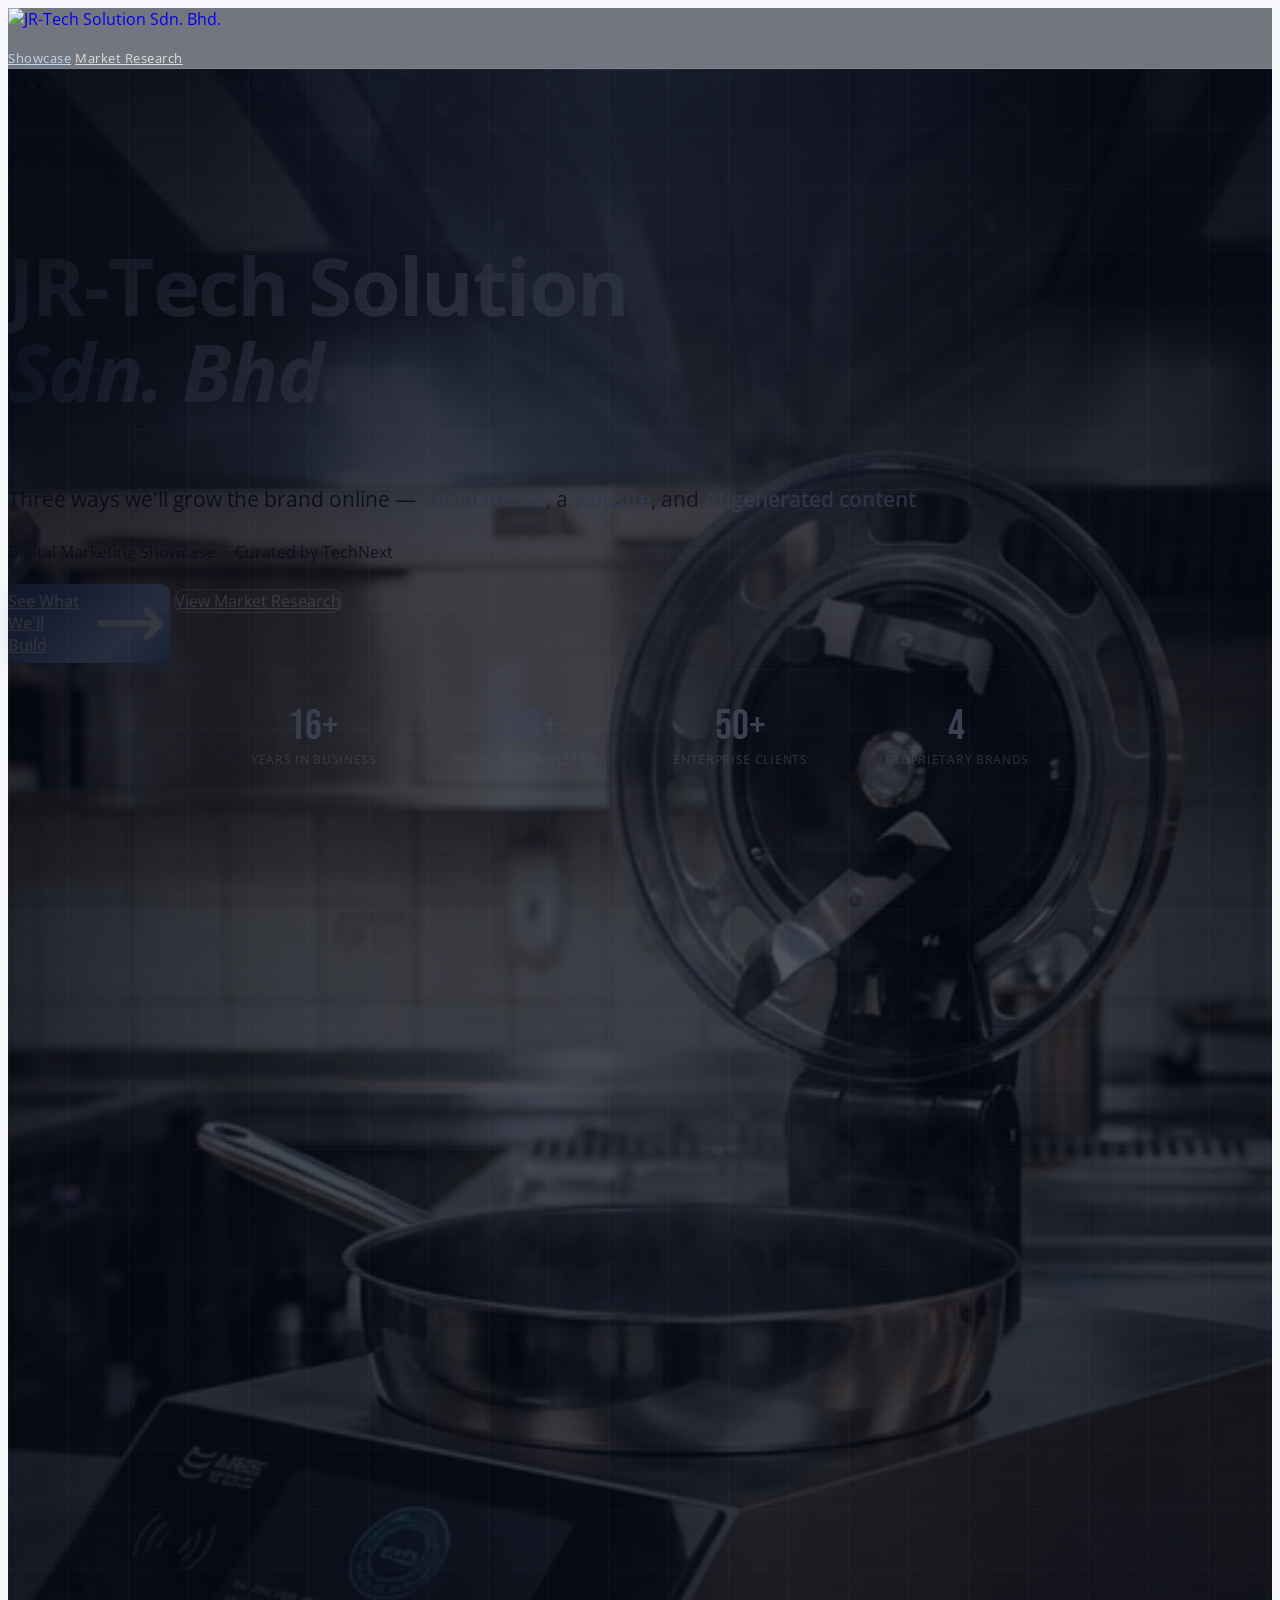
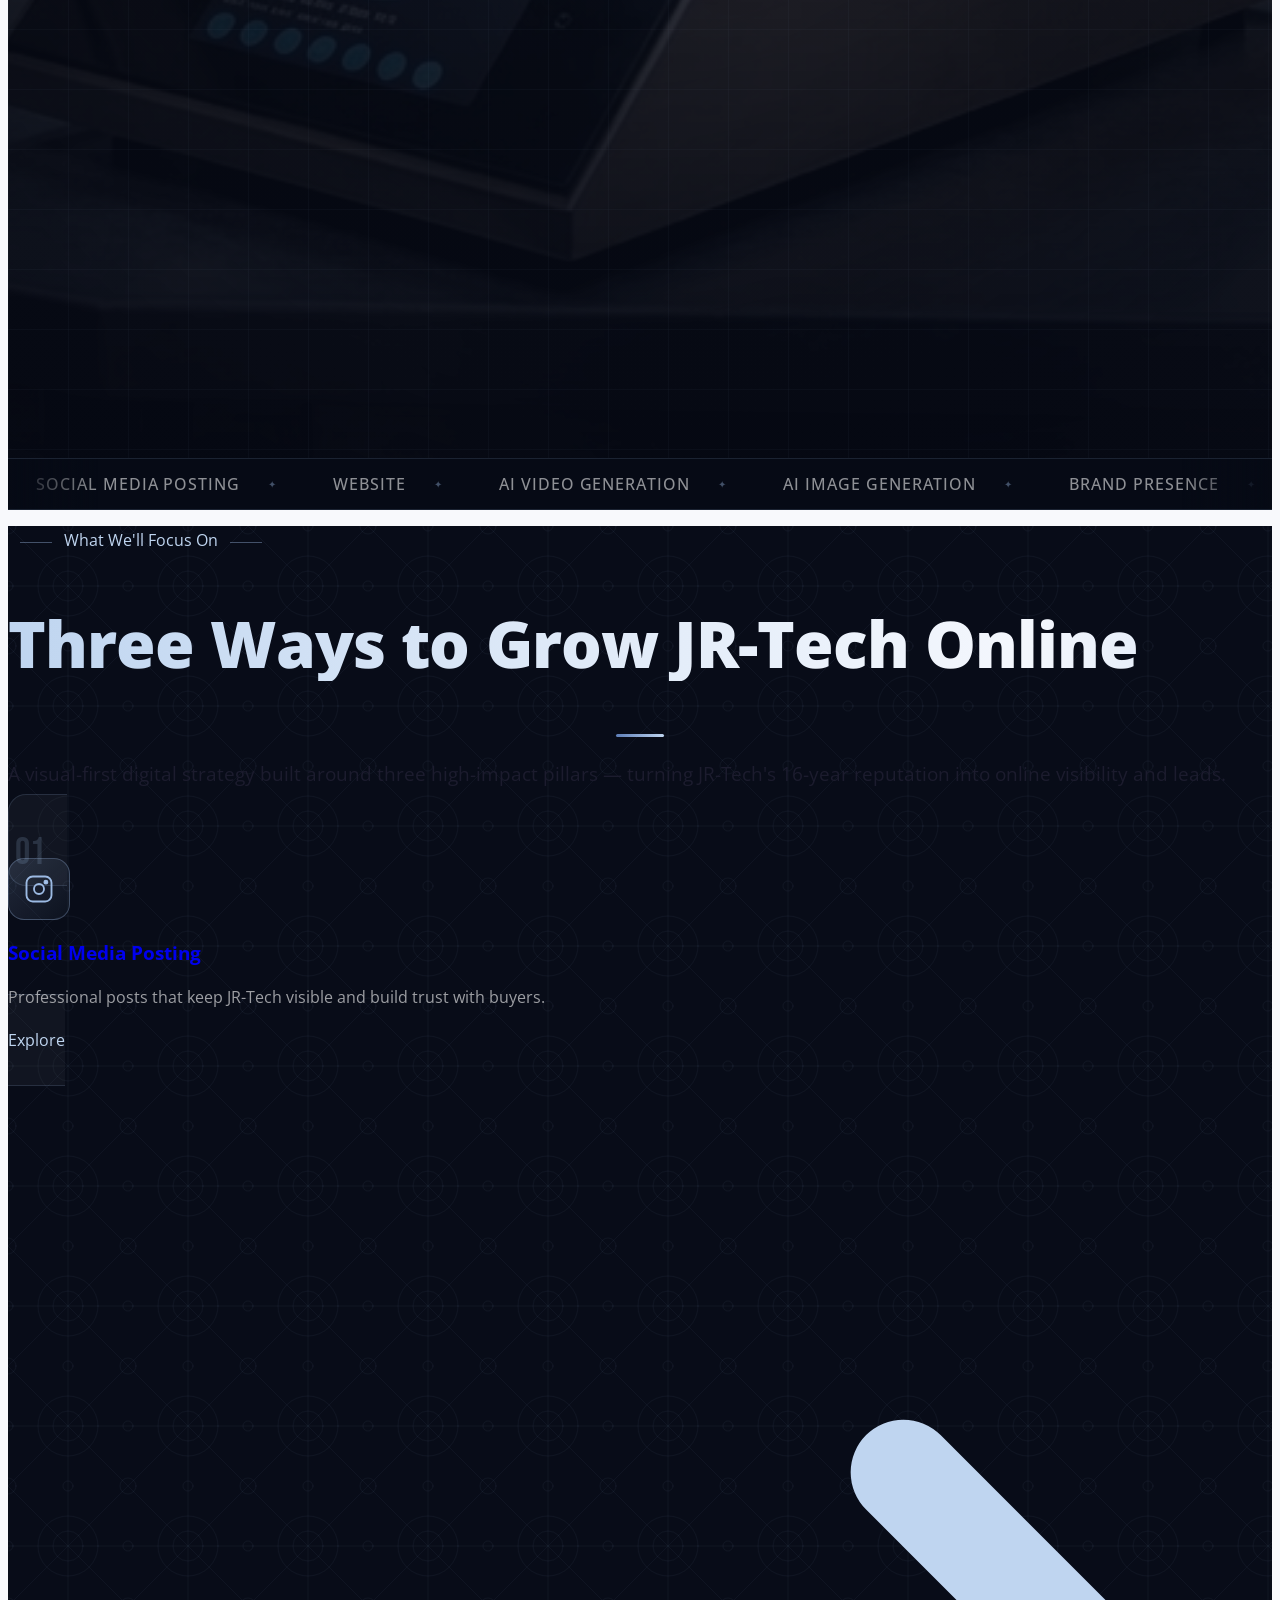
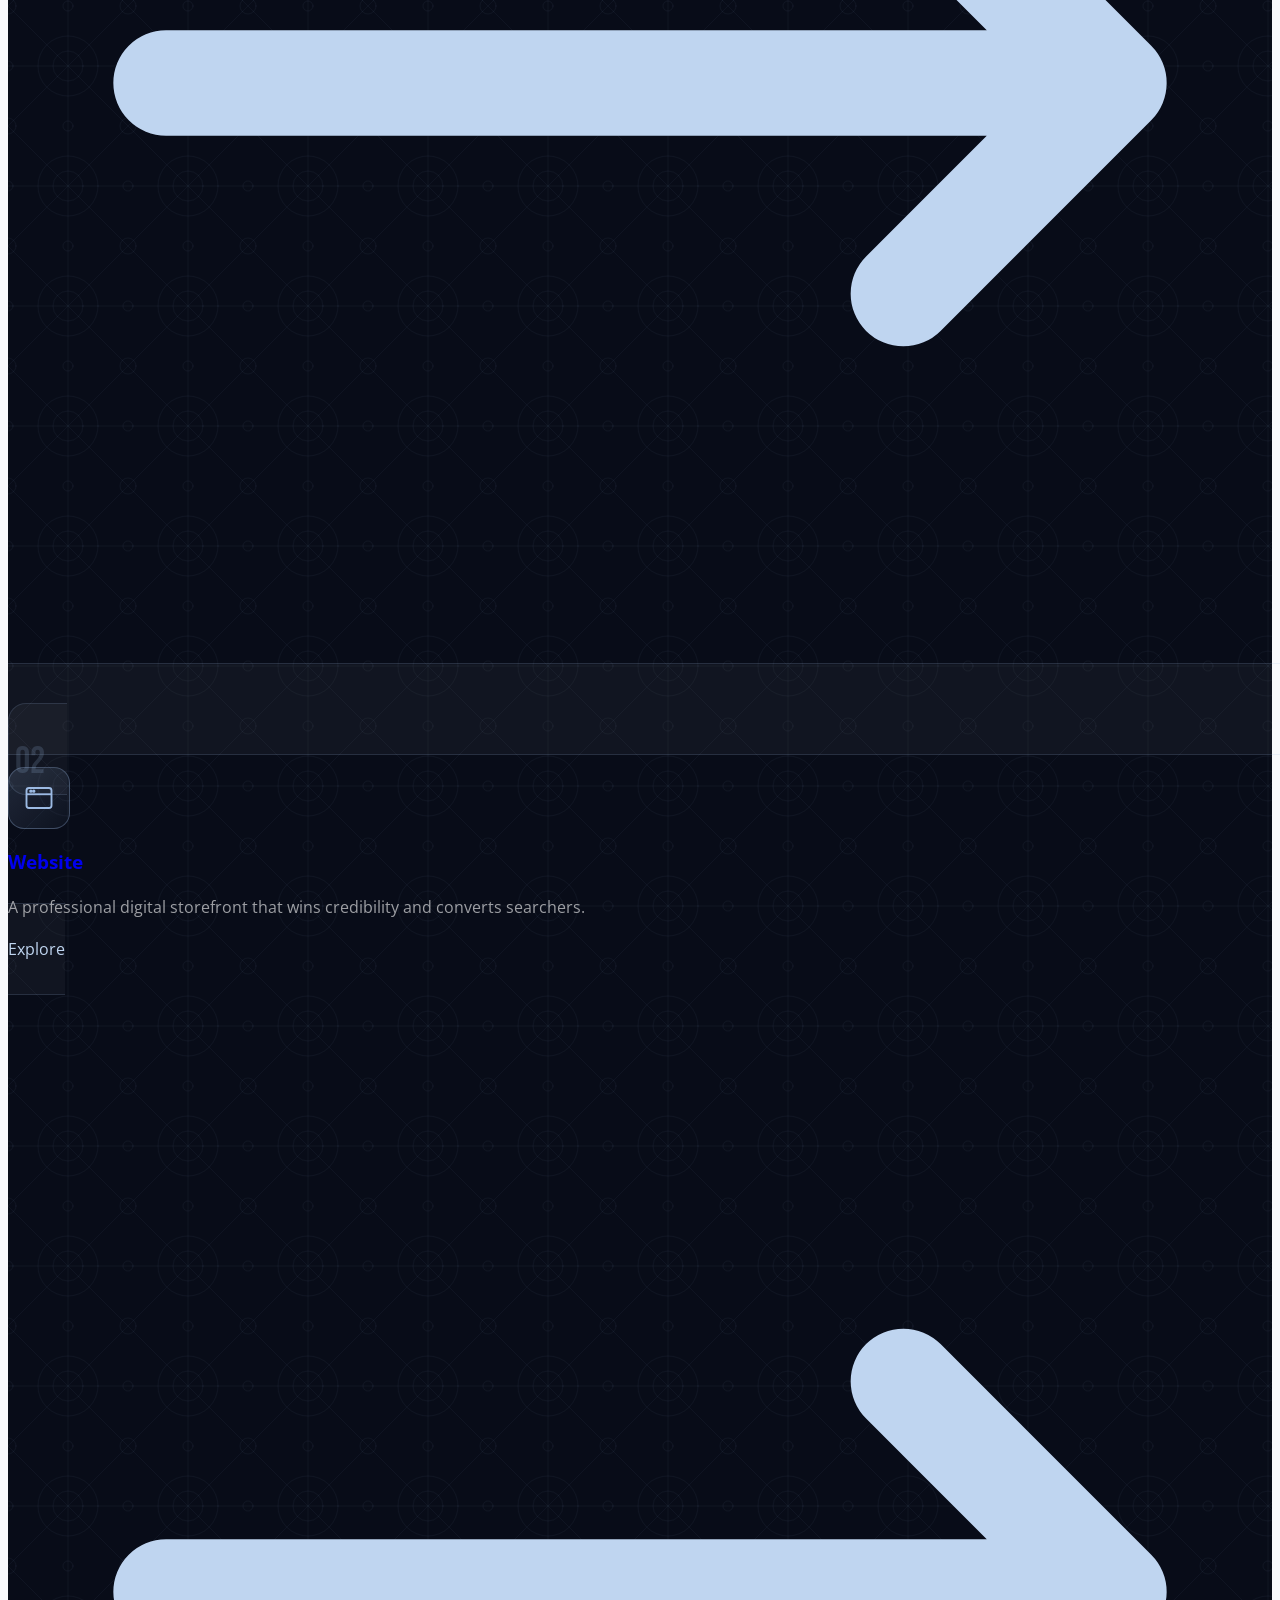
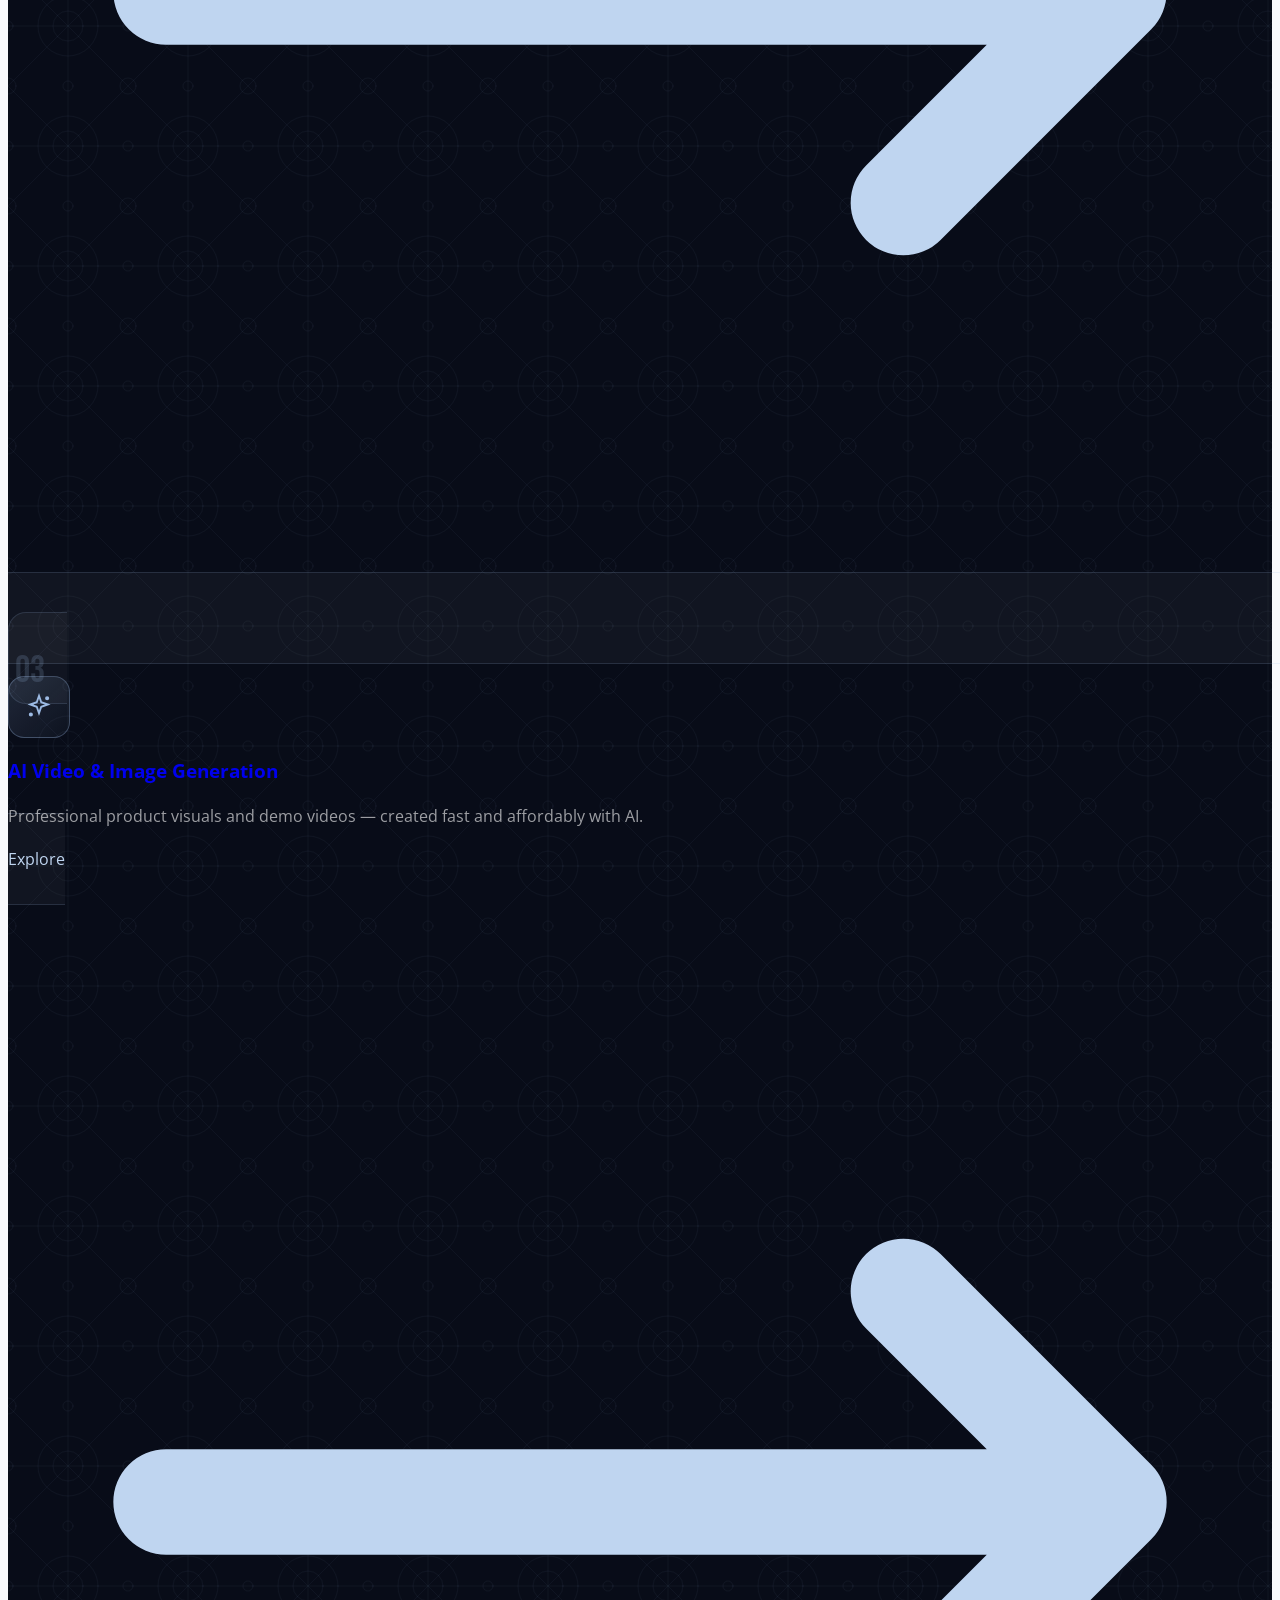
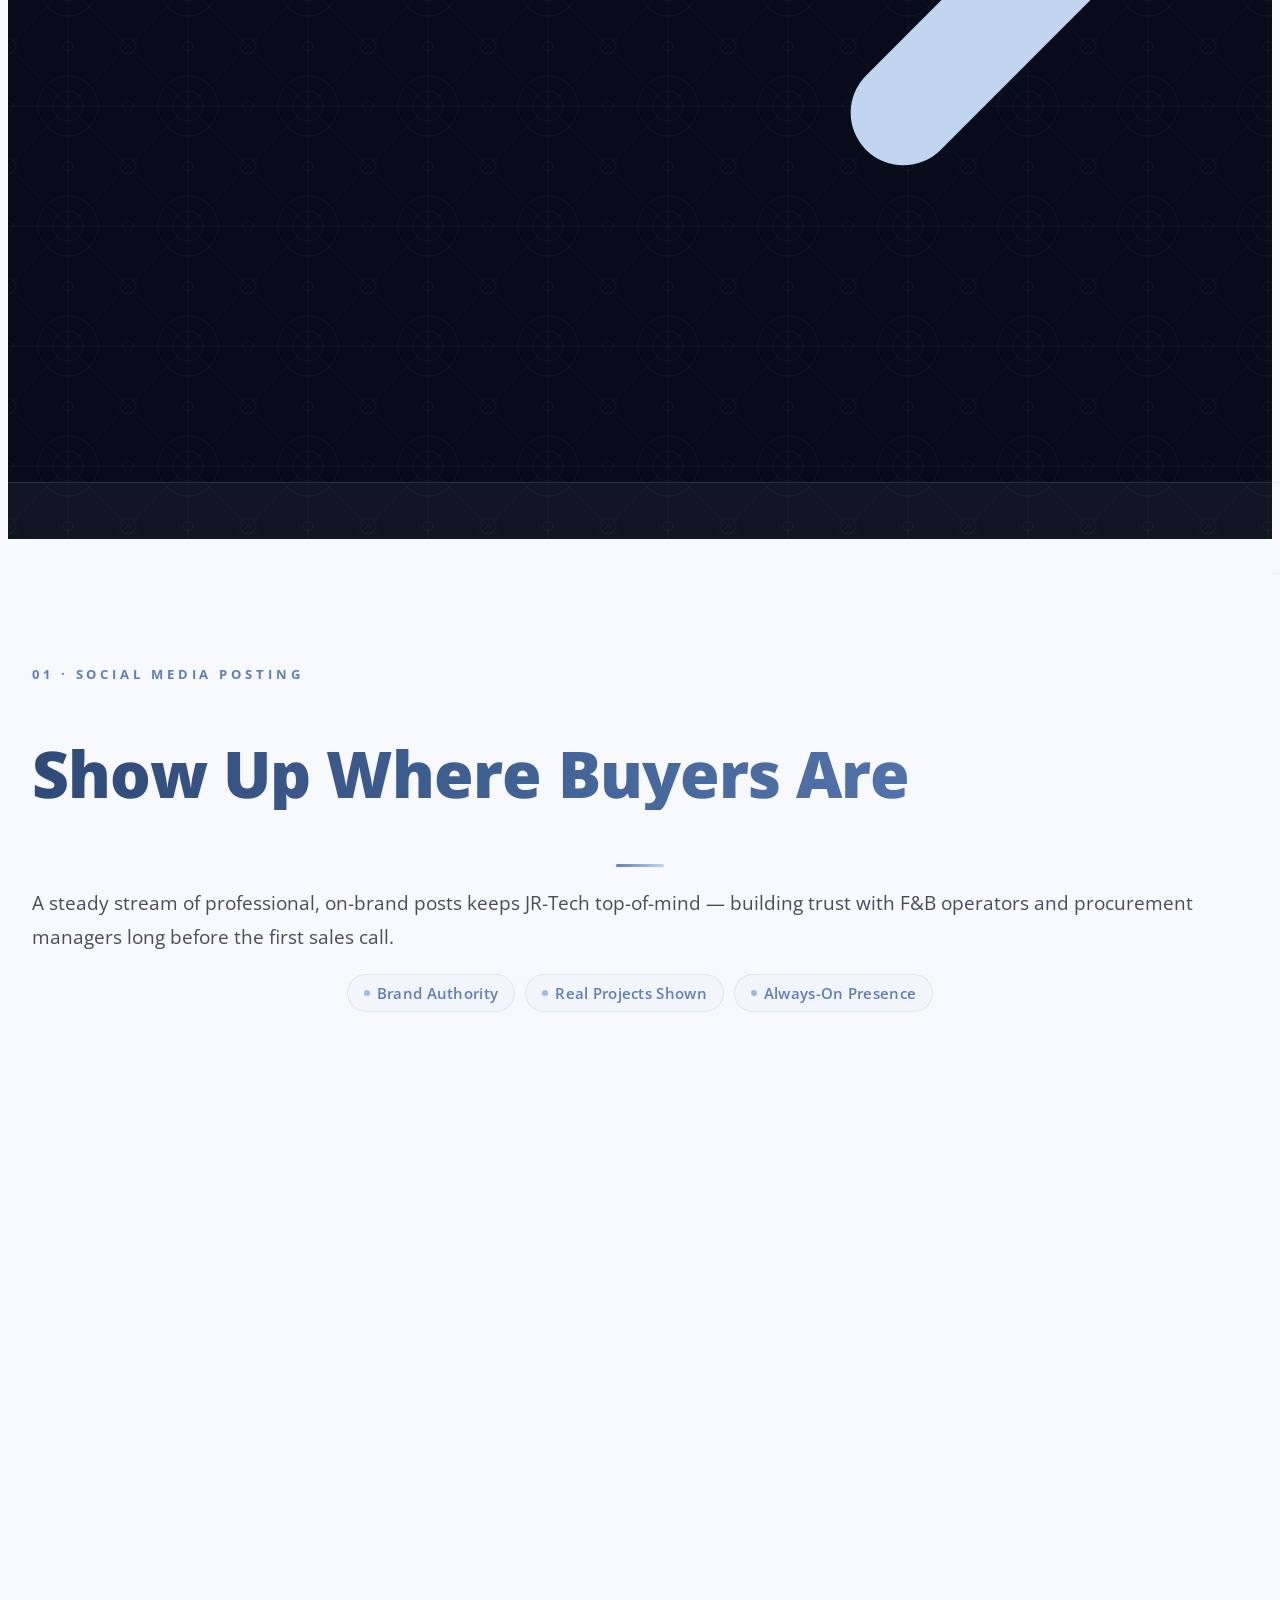
==== index.html @ df44d979 "Social section: 12 real product images in a 4-column grid - Add 12 web-optimized product thumbnails " ====
<!DOCTYPE html>
<html lang="en">
<head>
<meta charset="UTF-8"/>
<meta name="viewport" content="width=device-width, initial-scale=1.0"/>
<title>Digital Marketing Showcase — JR-Tech Solution Sdn. Bhd. | TechNext</title>
<meta name="description" content="A visual digital marketing showcase by TechNext for JR-Tech Solution Sdn. Bhd. — social media, website and AI-generated content."/>
<meta name="robots" content="noindex, nofollow"/>
<link rel="preconnect" href="https://fonts.googleapis.com"/>
<link rel="preconnect" href="https://fonts.gstatic.com" crossorigin/>
<link href="https://fonts.googleapis.com/css2?family=Open+Sans:ital,wght@0,300;0,400;0,500;0,600;0,700;0,800;1,400&family=Bebas+Neue&display=swap" rel="stylesheet"/>
<script src="https://cdn.tailwindcss.com"></script>
<script>
tailwind.config={theme:{extend:{colors:{steel:{'DEFAULT':'#080C18','light':'#0F1528','mid':'#141A32'},metal:{'DEFAULT':'#9CBAE3','light':'#BFD5F0','pale':'#EEF3FB'},silver:{'DEFAULT':'#F8F9FC','dark':'#EEF2F8','deeper':'#E2E8F4'}},fontFamily:{display:['Open Sans','system-ui','sans-serif'],body:['Open Sans','system-ui','sans-serif'],alt:['Bebas Neue','cursive','sans-serif']}}}}
</script>
<link rel="stylesheet" href="styles.css?v=6"/>
<style>
/* ===== Visual revamp: focus sections, galleries & rich interaction ===== */
.focus-sec{padding:110px 24px;position:relative;overflow:hidden}
.focus-eyebrow{font-size:13px;letter-spacing:.3em;text-transform:uppercase;font-weight:700}
.focus-h{font-family:'Open Sans',sans-serif;font-weight:800;font-size:clamp(2.4rem,5.2vw,4rem);line-height:1.08;letter-spacing:-.015em}

/* Text effects: moving color + reflection (no glow) */
@keyframes flowMove{0%{background-position:0% 50%}100%{background-position:200% 50%}}
.flow{background-size:200% auto;-webkit-background-clip:text;background-clip:text;-webkit-text-fill-color:transparent;color:transparent;animation:flowMove 6s linear infinite;padding-bottom:.04em}
.flow-d{background-image:linear-gradient(90deg,#BFD5F0,#DCE8F7,#F4F7FD,#BFD5F0,#9CBAE3,#BFD5F0)}
.flow-l{background-image:linear-gradient(90deg,#2E4A78,#46689C,#5E7FB8,#46689C,#2E4A78)}
.reflect{-webkit-box-reflect:below -4px linear-gradient(transparent 52%,rgba(156,186,227,.22))}
@media(prefers-reduced-motion:reduce){.flow{animation:none}}

/* Benefit chips */
.chip-row{display:flex;flex-wrap:wrap;gap:10px;justify-content:center}
.bchip{display:inline-flex;align-items:center;gap:7px;font-size:.92rem;font-weight:600;letter-spacing:.02em;padding:8px 16px;border-radius:99px;border:1px solid rgba(156,186,227,.28);background:rgba(156,186,227,.06);transition:transform .35s cubic-bezier(.34,1.6,.64,1),background .35s ease,border-color .35s ease}
.bchip:hover{transform:translateY(-3px);background:rgba(156,186,227,.14);border-color:rgba(156,186,227,.5)}
.bchip .dot{width:6px;height:6px;border-radius:50%;background:#9CBAE3}

/* Overview cards */
.ov-card{position:relative;border-radius:18px;padding:34px 28px;background:rgba(255,255,255,.04);border:1px solid rgba(156,186,227,.16);overflow:hidden;cursor:pointer;transition:transform .5s cubic-bezier(.34,1.4,.64,1),box-shadow .5s ease,border-color .4s ease,background .4s ease}
.ov-card:hover{background:rgba(156,186,227,.06);border-color:rgba(156,186,227,.45);box-shadow:0 28px 64px rgba(0,0,0,.4)}
.ov-ic{width:62px;height:62px;border-radius:16px;display:flex;align-items:center;justify-content:center;background:linear-gradient(135deg,rgba(156,186,227,.16),rgba(156,186,227,.04));border:1px solid rgba(156,186,227,.3);margin-bottom:20px;transition:transform .5s cubic-bezier(.34,1.6,.64,1)}
.ov-card:hover .ov-ic{transform:translateY(-4px) scale(1.08) rotate(-4deg)}
.ov-num{position:absolute;top:18px;right:22px;font-family:'Bebas Neue',cursive;font-size:2.4rem;color:rgba(156,186,227,.18);transition:color .4s ease}
.ov-card:hover .ov-num{color:rgba(156,186,227,.4)}

/* Placeholder tag */
.ph-tag{position:absolute;top:11px;right:13px;z-index:5;font-size:8.5px;letter-spacing:.16em;color:rgba(191,213,240,.8);background:rgba(8,12,24,.7);border:1px solid rgba(156,186,227,.32);padding:3px 9px;border-radius:5px;font-weight:700}
.ph-cap{text-align:center;font-size:.88rem;margin-top:22px;color:#9A9AB0;letter-spacing:.03em}

/* ── Social masonry gallery ── */
.masonry{column-count:1;column-gap:20px}
@media(min-width:640px){.masonry{column-count:2}}
@media(min-width:1024px){.masonry{column-count:3}}
.masonry>*{break-inside:avoid;margin-bottom:20px}
.post-card{position:relative;background:#0F1528;border:1px solid rgba(156,186,227,.16);border-radius:16px;overflow:hidden;transition:transform .55s cubic-bezier(.34,1.4,.64,1),box-shadow .55s ease,border-color .4s ease}
.post-card:hover{border-color:rgba(156,186,227,.5);box-shadow:0 26px 58px rgba(0,0,0,.5)}
.post-head{display:flex;align-items:center;gap:10px;padding:13px 15px}
.post-ava{width:36px;height:36px;border-radius:50%;background:linear-gradient(135deg,#5E7FB8,#BFD5F0);flex-shrink:0}
.post-plat{margin-left:auto;font-size:9px;letter-spacing:.12em;text-transform:uppercase;color:#BFD5F0;border:1px solid rgba(156,186,227,.3);border-radius:5px;padding:3px 8px}
.post-media{aspect-ratio:1/1;background:linear-gradient(135deg,rgba(156,186,227,.14),rgba(156,186,227,.03));border-block:1px solid rgba(156,186,227,.1);display:flex;align-items:center;justify-content:center;color:rgba(191,213,240,.45);overflow:hidden}
.post-media svg{transition:transform .6s cubic-bezier(.34,1.3,.64,1)}
.post-card:hover .post-media svg{transform:scale(1.12) rotate(3deg)}
.post-media img{width:100%;height:100%;object-fit:cover;display:block;transition:transform .6s cubic-bezier(.34,1.3,.64,1)}
.post-card:hover .post-media img{transform:scale(1.07)}
.pname{font-size:12px;font-weight:700;color:#fff;line-height:1.15;white-space:nowrap;overflow:hidden;text-overflow:ellipsis}
.phandle{font-size:10px;color:rgba(255,255,255,.42);line-height:1.2}
.post-body{padding:13px 15px}
.ln{height:8px;border-radius:4px;background:rgba(255,255,255,.08);margin-bottom:9px}
.post-foot{display:flex;gap:18px;padding:2px 15px 15px;color:rgba(191,213,240,.5)}
.post-foot svg{transition:transform .3s ease}
.post-card:hover .post-foot svg:hover{transform:scale(1.25)}

/* ── Browser mockup ── */
.browser{position:relative;border-radius:16px;overflow:hidden;border:1px solid rgba(156,186,227,.22);background:#0B1120;box-shadow:0 34px 90px rgba(0,0,0,.6);transition:transform .55s cubic-bezier(.34,1.4,.64,1),box-shadow .55s ease,border-color .4s ease}
.browser:hover{border-color:rgba(156,186,227,.5);box-shadow:0 50px 120px rgba(0,0,0,.7)}
.browser-bar{display:flex;align-items:center;gap:8px;padding:13px 16px;background:#0F1528;border-bottom:1px solid rgba(156,186,227,.14)}
.bdot{width:11px;height:11px;border-radius:50%}
.browser-url{flex:1;margin-left:10px;height:28px;border-radius:8px;background:rgba(255,255,255,.05);border:1px solid rgba(156,186,227,.14);display:flex;align-items:center;padding:0 13px;font-size:11px;color:rgba(255,255,255,.5)}
.site{background:linear-gradient(180deg,#0B1120,#0E1526)}
.site-nav{display:flex;align-items:center;justify-content:space-between;padding:18px 26px;border-bottom:1px solid rgba(156,186,227,.1)}
.site-hero{padding:44px 26px 40px;text-align:center;background:radial-gradient(ellipse 60% 80% at 50% 0%,rgba(156,186,227,.12),transparent 70%)}
.blk{border-radius:6px;background:rgba(255,255,255,.09)}
.blk.dim{background:rgba(255,255,255,.05)}
.site-cta{height:34px;width:140px;margin:0 auto;border-radius:9px;background:linear-gradient(135deg,#5E7FB8,#BFD5F0);box-shadow:0 8px 22px rgba(156,186,227,.35)}
.site-cards{display:grid;grid-template-columns:repeat(3,1fr);gap:14px;padding:8px 26px 34px}
.site-card{border-radius:11px;border:1px solid rgba(156,186,227,.14);background:rgba(156,186,227,.05);padding:16px;transition:transform .4s ease,background .4s ease}
.browser:hover .site-card{transform:translateY(-4px);background:rgba(156,186,227,.09)}
.site-frame{position:relative;height:620px;background:#fff;overflow:hidden}
.site-frame iframe{width:100%;height:100%;border:0;display:block}
@media(max-width:640px){.site-frame{height:440px}}

/* ── AI galleries ── */
.gal{position:relative;border-radius:14px;overflow:hidden;border:1px solid rgba(156,186,227,.18);aspect-ratio:1/1;background:linear-gradient(135deg,rgba(156,186,227,.14),rgba(156,186,227,.02));transition:transform .55s cubic-bezier(.34,1.4,.64,1),box-shadow .55s ease,border-color .4s ease}
.gal:hover{border-color:rgba(156,186,227,.55);box-shadow:0 24px 54px rgba(0,0,0,.55)}
.gal-inner{position:absolute;inset:0;display:flex;align-items:center;justify-content:center;color:rgba(191,213,240,.4);transition:transform .65s cubic-bezier(.34,1.3,.64,1)}
.gal:hover .gal-inner{transform:scale(1.12)}
.gal-cap{position:absolute;left:0;right:0;bottom:0;z-index:3;padding:30px 13px 12px;background:linear-gradient(to top,rgba(4,7,18,.92),transparent);color:#fff;font-size:.72rem;letter-spacing:.03em;transform:translateY(101%);opacity:0;transition:transform .45s cubic-bezier(.34,1.3,.64,1),opacity .4s ease}
.gal:hover .gal-cap{transform:translateY(0);opacity:1}
.ai-badge{position:absolute;top:9px;left:9px;z-index:4;font-size:8px;letter-spacing:.12em;text-transform:uppercase;font-weight:700;color:#fff;background:linear-gradient(135deg,#46689C,#7E9AD1);padding:3px 8px;border-radius:5px}

/* Video placeholder */
.video-ph{position:relative;aspect-ratio:16/9;border-radius:18px;overflow:hidden;border:1px solid rgba(156,186,227,.2);background:linear-gradient(135deg,rgba(156,186,227,.14),rgba(8,12,24,.55));display:flex;align-items:center;justify-content:center;transition:transform .55s cubic-bezier(.34,1.4,.64,1),box-shadow .55s ease}
.video-ph:hover{box-shadow:0 36px 80px rgba(0,0,0,.6)}
.play-btn{width:76px;height:76px;border-radius:50%;background:rgba(156,186,227,.15);border:2px solid rgba(191,213,240,.65);display:flex;align-items:center;justify-content:center;transition:transform .4s ease,background .4s ease;animation:pulse-ring 2.6s ease-out infinite}
.video-ph:hover .play-btn{transform:scale(1.16);background:rgba(156,186,227,.32)}
.play-btn::before{content:'';border-style:solid;border-width:13px 0 13px 22px;border-color:transparent transparent transparent #DCE8F7;margin-left:6px}
@keyframes pulse-ring{0%{box-shadow:0 0 0 0 rgba(191,213,240,.35)}70%{box-shadow:0 0 0 26px rgba(191,213,240,0)}100%{box-shadow:0 0 0 0 rgba(191,213,240,0)}}

/* Continuous float */
@keyframes floaty{0%,100%{transform:translateY(0)}50%{transform:translateY(-8px)}}
.float{animation:floaty 6s ease-in-out infinite}
.float.f2{animation-delay:1.2s}.float.f3{animation-delay:2.2s}.float.f4{animation-delay:.6s}.float.f5{animation-delay:1.7s}

/* Shine sweep */
.shine{position:relative;overflow:hidden}
.shine::before{content:'';position:absolute;top:0;left:-130%;width:55%;height:100%;background:linear-gradient(105deg,transparent 20%,rgba(255,255,255,.16) 50%,transparent 80%);transform:skewX(-18deg);transition:left .8s ease;pointer-events:none;z-index:6}
.shine:hover::before{left:170%}

@media(prefers-reduced-motion:reduce){.float,.play-btn{animation:none}}
</style>
</head>
<body>
<div id="progress"></div>
<div id="cursor-glow"></div>
<button id="toTop" aria-label="Back to top"><svg width="18" height="18" fill="none" stroke="currentColor" stroke-width="2.2" viewBox="0 0 24 24"><path stroke-linecap="round" stroke-linejoin="round" d="M5 15l7-7 7 7"/></svg></button>

<!-- NAV -->
<nav class="fixed top-0 left-0 right-0 z-50 px-6 lg:px-12 py-4" id="nav" style="background:rgba(8,12,24,.55);backdrop-filter:blur(10px);-webkit-backdrop-filter:blur(10px);border-bottom:1px solid rgba(156,186,227,.18)">
  <div class="max-w-6xl mx-auto flex items-center justify-between relative">
    <a href="https://technextsg.github.io/jrtech-website/" target="_blank" style="text-decoration:none;display:flex;align-items:center">
      <img src="https://technextsg.github.io/jrtech-website/img/JR-Tech-Logo_Final-white.png" alt="JR-Tech Solution Sdn. Bhd." style="height:38px;width:auto">
    </a>
    <div id="navLinks" class="flex items-center gap-4 md:gap-8">
      <a href="index.html" class="nav-page nav-current">Showcase</a>
      <a href="market-research.html" class="nav-page">Market Research</a>
    </div>
    <button id="navToggle" class="nav-toggle" aria-label="Toggle menu" aria-expanded="false"><span></span><span></span><span></span></button>
  </div>
</nav>

<!-- HERO -->
<section class="hero-bg relative min-h-screen flex items-center justify-center">
  <video class="hero-img" autoplay muted loop playsinline preload="auto" poster="assets/hero-poster.png">
    <source src="assets/hero.mp4" type="video/mp4"/>
  </video>
  <div class="hero-overlay"></div>
  <div class="grid-field"></div>
  <div id="hero-inner" class="relative z-10 text-center px-6 max-w-4xl mx-auto pt-28 pb-20">
    <div class="hero-badge-pill reveal">
      <span class="badge-dot"></span>
      Digital Marketing Showcase · 2026
    </div>
    <p class="text-white/55 text-[11px] tracking-[.3em] uppercase mb-5">A Showcase for</p>
    <h1 class="font-extrabold leading-[1.06] mb-7" style="font-family:'Open Sans',sans-serif;letter-spacing:-.02em">
      <span class="flow flow-d">JR-Tech Solution</span><br>
      <em class="font-normal orange-anim not-italic">Sdn. Bhd.</em>
    </h1>
    <p class="text-white/75 mb-4" style="font-family:'Open Sans',sans-serif;font-size:1.32rem;line-height:1.7">
      Three ways we'll grow the brand online — <strong style="color:#BFD5F0;font-weight:600">social media</strong>, a <strong style="color:#BFD5F0;font-weight:600">website</strong>, and <strong style="color:#BFD5F0;font-weight:600">AI-generated content</strong>.
    </p>
    <p class="text-white/55 text-[11px] tracking-[.22em] uppercase mb-11">
      Digital Marketing Showcase &nbsp;·&nbsp; Curated by TechNext
    </p>
    <div class="flex flex-row flex-wrap gap-4 justify-center">
      <a href="#overview" class="btn btn-orange text-xs tracking-[.15em] uppercase px-9 py-4 font-semibold">
        See What We'll Build
        <svg class="w-4 h-4" fill="none" stroke="currentColor" viewBox="0 0 24 24"><path stroke-linecap="round" stroke-linejoin="round" stroke-width="2" d="M17 8l4 4m0 0l-4 4m4-4H3"/></svg>
      </a>
      <a href="market-research.html" class="btn btn-ow text-xs tracking-[.15em] uppercase px-9 py-4">View Market Research</a>
    </div>
    <!-- Hero stats bar -->
    <div class="hero-stats-bar">
      <div class="hero-stat-item">
        <span class="hero-stat-n" data-count="16" data-suffix="+">16+</span>
        <span class="hero-stat-l">Years in Business</span>
      </div>
      <div class="hero-stat-item">
        <span class="hero-stat-n" data-count="128" data-suffix="+">128+</span>
        <span class="hero-stat-l">Projects Completed</span>
      </div>
      <div class="hero-stat-item">
        <span class="hero-stat-n" data-count="50" data-suffix="+">50+</span>
        <span class="hero-stat-l">Enterprise Clients</span>
      </div>
      <div class="hero-stat-item">
        <span class="hero-stat-n">4</span>
        <span class="hero-stat-l">Proprietary Brands</span>
      </div>
    </div>
  </div>
  <div class="absolute bottom-8 left-1/2 -translate-x-1/2 text-white/40">
    <svg class="w-5 h-5 animate-bounce" fill="none" stroke="currentColor" viewBox="0 0 24 24"><path stroke-linecap="round" stroke-linejoin="round" stroke-width="2" d="M19 9l-7 7-7-7"/></svg>
  </div>
</section>

<!-- KEYWORD MARQUEE -->
<div class="marquee" aria-hidden="true">
  <div class="marquee-track" id="mq">
    <span>Social Media Posting</span><span>Website</span><span>AI Video Generation</span><span>AI Image Generation</span><span>Brand Presence</span><span>Content Creation</span><span>LinkedIn B2B</span><span>Product Showcase</span><span>Reels &amp; Shorts</span><span>Visual Storytelling</span>
  </div>
</div>

<!-- OVERVIEW -->
<section id="overview" class="py-24 px-6" style="background:#080C18">
  <div class="max-w-6xl mx-auto">
    <div class="text-center mb-16 reveal">
      <p class="label-ornament text-[11px] tracking-[.3em] uppercase mb-4" style="color:#BFD5F0">What We'll Focus On</p>
      <h2 class="focus-h flow flow-d mb-5">Three Ways to Grow JR-Tech Online</h2>
      <div class="orange-bar mx-auto mb-6"></div>
      <p class="text-white/65 max-w-2xl mx-auto" style="font-size:1.2rem">A visual-first digital strategy built around three high-impact pillars — turning JR-Tech's 16-year reputation into online visibility and leads.</p>
    </div>
    <div class="grid grid-cols-1 md:grid-cols-3 gap-6">

      <a href="#social" class="ov-card reveal-s d1 block" style="text-decoration:none">
        <span class="ov-num">01</span>
        <div class="ov-ic">
          <svg width="30" height="30" fill="none" stroke="#9CBAE3" stroke-width="1.5" viewBox="0 0 24 24"><rect x="2" y="2" width="20" height="20" rx="5"/><circle cx="12" cy="12" r="4"/><circle cx="17.5" cy="6.5" r="1.2" fill="#BFD5F0"/></svg>
        </div>
        <h3 class="text-2xl font-extrabold mb-2 text-white">Social Media Posting</h3>
        <p class="text-base" style="color:rgba(255,255,255,.6)">Professional posts that keep JR-Tech visible and build trust with buyers.</p>
        <span class="inline-flex items-center gap-2 mt-4 text-xs font-semibold" style="color:#BFD5F0">Explore <svg class="w-3.5 h-3.5" fill="none" stroke="currentColor" viewBox="0 0 24 24"><path stroke-linecap="round" stroke-linejoin="round" stroke-width="2" d="M17 8l4 4m0 0l-4 4m4-4H3"/></svg></span>
      </a>

      <a href="#website" class="ov-card reveal-s d2 block" style="text-decoration:none">
        <span class="ov-num">02</span>
        <div class="ov-ic">
          <svg width="30" height="30" fill="none" stroke="#9CBAE3" stroke-width="1.5" viewBox="0 0 24 24"><rect x="2" y="4" width="20" height="16" rx="2"/><path d="M2 9h20"/><circle cx="5.5" cy="6.5" r=".6" fill="#BFD5F0"/><circle cx="7.8" cy="6.5" r=".6" fill="#BFD5F0"/></svg>
        </div>
        <h3 class="text-2xl font-extrabold mb-2 text-white">Website</h3>
        <p class="text-base" style="color:rgba(255,255,255,.6)">A professional digital storefront that wins credibility and converts searchers.</p>
        <span class="inline-flex items-center gap-2 mt-4 text-xs font-semibold" style="color:#BFD5F0">Explore <svg class="w-3.5 h-3.5" fill="none" stroke="currentColor" viewBox="0 0 24 24"><path stroke-linecap="round" stroke-linejoin="round" stroke-width="2" d="M17 8l4 4m0 0l-4 4m4-4H3"/></svg></span>
      </a>

      <a href="#ai" class="ov-card reveal-s d3 block" style="text-decoration:none">
        <span class="ov-num">03</span>
        <div class="ov-ic">
          <svg width="30" height="30" fill="none" stroke="#9CBAE3" stroke-width="1.5" viewBox="0 0 24 24"><path d="M12 3l1.8 5.2L19 10l-5.2 1.8L12 17l-1.8-5.2L5 10l5.2-1.8z"/><circle cx="18.5" cy="5" r=".9" fill="#BFD5F0"/><circle cx="5.5" cy="18" r=".9" fill="#BFD5F0"/></svg>
        </div>
        <h3 class="text-2xl font-extrabold mb-2 text-white">AI Video &amp; Image Generation</h3>
        <p class="text-base" style="color:rgba(255,255,255,.6)">Professional product visuals and demo videos — created fast and affordably with AI.</p>
        <span class="inline-flex items-center gap-2 mt-4 text-xs font-semibold" style="color:#BFD5F0">Explore <svg class="w-3.5 h-3.5" fill="none" stroke="currentColor" viewBox="0 0 24 24"><path stroke-linecap="round" stroke-linejoin="round" stroke-width="2" d="M17 8l4 4m0 0l-4 4m4-4H3"/></svg></span>
      </a>

    </div>
  </div>
</section>

<!-- 01 SOCIAL MEDIA POSTING -->
<section id="social" class="focus-sec" style="background:#F8F9FC">
  <div class="max-w-6xl mx-auto">
    <div class="text-center mb-4 reveal">
      <p class="focus-eyebrow" style="color:#5E7FB8">01 · Social Media Posting</p>
      <h2 class="focus-h flow flow-l mt-3 mb-4">Show Up Where Buyers Are</h2>
      <div class="orange-bar mx-auto mb-6"></div>
      <p class="max-w-2xl mx-auto mb-7" style="color:#4A4A5F;font-size:1.2rem;line-height:1.8">A steady stream of professional, on-brand posts keeps JR-Tech top-of-mind — building trust with F&amp;B operators and procurement managers long before the first sales call.</p>
      <div class="chip-row mb-2">
        <span class="bchip" style="color:#5E7FB8"><span class="dot"></span>Brand Authority</span>
        <span class="bchip" style="color:#5E7FB8"><span class="dot"></span>Real Projects Shown</span>
        <span class="bchip" style="color:#5E7FB8"><span class="dot"></span>Always-On Presence</span>
      </div>
    </div>

    <!-- 12 product posts · 4-column grid -->
    <div class="relative reveal">
      <div class="grid grid-cols-2 md:grid-cols-4 gap-5 mt-4">
        <div class="post-card tilt shine">
          <div class="post-head"><div class="post-ava"></div><div class="flex-1 min-w-0"><p class="pname">JR-Tech Solution</p><p class="phandle">Sponsored</p></div><span class="post-plat">LinkedIn</span></div>
          <div class="post-media"><img src="assets/social/1.jpg" alt="JR-Tech commercial kitchen equipment" loading="lazy"></div>
          <div class="post-foot"><svg width="17" height="17" fill="none" stroke="currentColor" stroke-width="1.6" viewBox="0 0 24 24"><path d="M20.8 8.6a5.5 5.5 0 00-9.8-3.4A5.5 5.5 0 003.2 8.6c0 4.3 8.3 9.9 8.8 9.9s8.8-5.6 8.8-9.9z"/></svg><svg width="17" height="17" fill="none" stroke="currentColor" stroke-width="1.6" viewBox="0 0 24 24"><path d="M21 15a2 2 0 01-2 2H7l-4 4V5a2 2 0 012-2h14a2 2 0 012 2z"/></svg><svg width="17" height="17" fill="none" stroke="currentColor" stroke-width="1.6" viewBox="0 0 24 24"><path d="M4 12v8h16v-8M16 6l-4-4-4 4M12 2v14"/></svg></div>
        </div>
        <div class="post-card tilt shine">
          <div class="post-head"><div class="post-ava"></div><div class="flex-1 min-w-0"><p class="pname">JR-Tech Solution</p><p class="phandle">2h · Sponsored</p></div><span class="post-plat">Instagram</span></div>
          <div class="post-media"><img src="assets/social/2.jpg" alt="JR-Tech commercial kitchen equipment" loading="lazy"></div>
          <div class="post-foot"><svg width="17" height="17" fill="none" stroke="currentColor" stroke-width="1.6" viewBox="0 0 24 24"><path d="M20.8 8.6a5.5 5.5 0 00-9.8-3.4A5.5 5.5 0 003.2 8.6c0 4.3 8.3 9.9 8.8 9.9s8.8-5.6 8.8-9.9z"/></svg><svg width="17" height="17" fill="none" stroke="currentColor" stroke-width="1.6" viewBox="0 0 24 24"><path d="M21 15a2 2 0 01-2 2H7l-4 4V5a2 2 0 012-2h14a2 2 0 012 2z"/></svg><svg width="17" height="17" fill="none" stroke="currentColor" stroke-width="1.6" viewBox="0 0 24 24"><path d="M4 12v8h16v-8M16 6l-4-4-4 4M12 2v14"/></svg></div>
        </div>
        <div class="post-card tilt shine">
          <div class="post-head"><div class="post-ava"></div><div class="flex-1 min-w-0"><p class="pname">JR-Tech Solution</p><p class="phandle">Sponsored</p></div><span class="post-plat">Facebook</span></div>
          <div class="post-media"><img src="assets/social/3.jpg" alt="JR-Tech commercial kitchen equipment" loading="lazy"></div>
          <div class="post-foot"><svg width="17" height="17" fill="none" stroke="currentColor" stroke-width="1.6" viewBox="0 0 24 24"><path d="M20.8 8.6a5.5 5.5 0 00-9.8-3.4A5.5 5.5 0 003.2 8.6c0 4.3 8.3 9.9 8.8 9.9s8.8-5.6 8.8-9.9z"/></svg><svg width="17" height="17" fill="none" stroke="currentColor" stroke-width="1.6" viewBox="0 0 24 24"><path d="M21 15a2 2 0 01-2 2H7l-4 4V5a2 2 0 012-2h14a2 2 0 012 2z"/></svg><svg width="17" height="17" fill="none" stroke="currentColor" stroke-width="1.6" viewBox="0 0 24 24"><path d="M4 12v8h16v-8M16 6l-4-4-4 4M12 2v14"/></svg></div>
        </div>
        <div class="post-card tilt shine">
          <div class="post-head"><div class="post-ava"></div><div class="flex-1 min-w-0"><p class="pname">JR-Tech Solution</p><p class="phandle">1d · Sponsored</p></div><span class="post-plat">LinkedIn</span></div>
          <div class="post-media"><img src="assets/social/4.jpg" alt="JR-Tech commercial kitchen equipment" loading="lazy"></div>
          <div class="post-foot"><svg width="17" height="17" fill="none" stroke="currentColor" stroke-width="1.6" viewBox="0 0 24 24"><path d="M20.8 8.6a5.5 5.5 0 00-9.8-3.4A5.5 5.5 0 003.2 8.6c0 4.3 8.3 9.9 8.8 9.9s8.8-5.6 8.8-9.9z"/></svg><svg width="17" height="17" fill="none" stroke="currentColor" stroke-width="1.6" viewBox="0 0 24 24"><path d="M21 15a2 2 0 01-2 2H7l-4 4V5a2 2 0 012-2h14a2 2 0 012 2z"/></svg><svg width="17" height="17" fill="none" stroke="currentColor" stroke-width="1.6" viewBox="0 0 24 24"><path d="M4 12v8h16v-8M16 6l-4-4-4 4M12 2v14"/></svg></div>
        </div>
        <div class="post-card tilt shine">
          <div class="post-head"><div class="post-ava"></div><div class="flex-1 min-w-0"><p class="pname">JR-Tech Solution</p><p class="phandle">Sponsored</p></div><span class="post-plat">Instagram</span></div>
          <div class="post-media"><img src="assets/social/5.jpg" alt="JR-Tech commercial kitchen equipment" loading="lazy"></div>
          <div class="post-foot"><svg width="17" height="17" fill="none" stroke="currentColor" stroke-width="1.6" viewBox="0 0 24 24"><path d="M20.8 8.6a5.5 5.5 0 00-9.8-3.4A5.5 5.5 0 003.2 8.6c0 4.3 8.3 9.9 8.8 9.9s8.8-5.6 8.8-9.9z"/></svg><svg width="17" height="17" fill="none" stroke="currentColor" stroke-width="1.6" viewBox="0 0 24 24"><path d="M21 15a2 2 0 01-2 2H7l-4 4V5a2 2 0 012-2h14a2 2 0 012 2z"/></svg><svg width="17" height="17" fill="none" stroke="currentColor" stroke-width="1.6" viewBox="0 0 24 24"><path d="M4 12v8h16v-8M16 6l-4-4-4 4M12 2v14"/></svg></div>
        </div>
        <div class="post-card tilt shine">
          <div class="post-head"><div class="post-ava"></div><div class="flex-1 min-w-0"><p class="pname">JR-Tech Solution</p><p class="phandle">3h · Sponsored</p></div><span class="post-plat">Facebook</span></div>
          <div class="post-media"><img src="assets/social/6.jpg" alt="JR-Tech commercial kitchen equipment" loading="lazy"></div>
          <div class="post-foot"><svg width="17" height="17" fill="none" stroke="currentColor" stroke-width="1.6" viewBox="0 0 24 24"><path d="M20.8 8.6a5.5 5.5 0 00-9.8-3.4A5.5 5.5 0 003.2 8.6c0 4.3 8.3 9.9 8.8 9.9s8.8-5.6 8.8-9.9z"/></svg><svg width="17" height="17" fill="none" stroke="currentColor" stroke-width="1.6" viewBox="0 0 24 24"><path d="M21 15a2 2 0 01-2 2H7l-4 4V5a2 2 0 012-2h14a2 2 0 012 2z"/></svg><svg width="17" height="17" fill="none" stroke="currentColor" stroke-width="1.6" viewBox="0 0 24 24"><path d="M4 12v8h16v-8M16 6l-4-4-4 4M12 2v14"/></svg></div>
        </div>
        <div class="post-card tilt shine">
          <div class="post-head"><div class="post-ava"></div><div class="flex-1 min-w-0"><p class="pname">JR-Tech Solution</p><p class="phandle">Sponsored</p></div><span class="post-plat">LinkedIn</span></div>
          <div class="post-media"><img src="assets/social/7.jpg" alt="JR-Tech commercial kitchen equipment" loading="lazy"></div>
          <div class="post-foot"><svg width="17" height="17" fill="none" stroke="currentColor" stroke-width="1.6" viewBox="0 0 24 24"><path d="M20.8 8.6a5.5 5.5 0 00-9.8-3.4A5.5 5.5 0 003.2 8.6c0 4.3 8.3 9.9 8.8 9.9s8.8-5.6 8.8-9.9z"/></svg><svg width="17" height="17" fill="none" stroke="currentColor" stroke-width="1.6" viewBox="0 0 24 24"><path d="M21 15a2 2 0 01-2 2H7l-4 4V5a2 2 0 012-2h14a2 2 0 012 2z"/></svg><svg width="17" height="17" fill="none" stroke="currentColor" stroke-width="1.6" viewBox="0 0 24 24"><path d="M4 12v8h16v-8M16 6l-4-4-4 4M12 2v14"/></svg></div>
        </div>
        <div class="post-card tilt shine">
          <div class="post-head"><div class="post-ava"></div><div class="flex-1 min-w-0"><p class="pname">JR-Tech Solution</p><p class="phandle">5h · Sponsored</p></div><span class="post-plat">Instagram</span></div>
          <div class="post-media"><img src="assets/social/8.jpg" alt="JR-Tech commercial kitchen equipment" loading="lazy"></div>
          <div class="post-foot"><svg width="17" height="17" fill="none" stroke="currentColor" stroke-width="1.6" viewBox="0 0 24 24"><path d="M20.8 8.6a5.5 5.5 0 00-9.8-3.4A5.5 5.5 0 003.2 8.6c0 4.3 8.3 9.9 8.8 9.9s8.8-5.6 8.8-9.9z"/></svg><svg width="17" height="17" fill="none" stroke="currentColor" stroke-width="1.6" viewBox="0 0 24 24"><path d="M21 15a2 2 0 01-2 2H7l-4 4V5a2 2 0 012-2h14a2 2 0 012 2z"/></svg><svg width="17" height="17" fill="none" stroke="currentColor" stroke-width="1.6" viewBox="0 0 24 24"><path d="M4 12v8h16v-8M16 6l-4-4-4 4M12 2v14"/></svg></div>
        </div>
        <div class="post-card tilt shine">
          <div class="post-head"><div class="post-ava"></div><div class="flex-1 min-w-0"><p class="pname">JR-Tech Solution</p><p class="phandle">Sponsored</p></div><span class="post-plat">Facebook</span></div>
          <div class="post-media"><img src="assets/social/9.jpg" alt="JR-Tech commercial kitchen equipment" loading="lazy"></div>
          <div class="post-foot"><svg width="17" height="17" fill="none" stroke="currentColor" stroke-width="1.6" viewBox="0 0 24 24"><path d="M20.8 8.6a5.5 5.5 0 00-9.8-3.4A5.5 5.5 0 003.2 8.6c0 4.3 8.3 9.9 8.8 9.9s8.8-5.6 8.8-9.9z"/></svg><svg width="17" height="17" fill="none" stroke="currentColor" stroke-width="1.6" viewBox="0 0 24 24"><path d="M21 15a2 2 0 01-2 2H7l-4 4V5a2 2 0 012-2h14a2 2 0 012 2z"/></svg><svg width="17" height="17" fill="none" stroke="currentColor" stroke-width="1.6" viewBox="0 0 24 24"><path d="M4 12v8h16v-8M16 6l-4-4-4 4M12 2v14"/></svg></div>
        </div>
        <div class="post-card tilt shine">
          <div class="post-head"><div class="post-ava"></div><div class="flex-1 min-w-0"><p class="pname">JR-Tech Solution</p><p class="phandle">1d · Sponsored</p></div><span class="post-plat">LinkedIn</span></div>
          <div class="post-media"><img src="assets/social/10.jpg" alt="JR-Tech commercial kitchen equipment" loading="lazy"></div>
          <div class="post-foot"><svg width="17" height="17" fill="none" stroke="currentColor" stroke-width="1.6" viewBox="0 0 24 24"><path d="M20.8 8.6a5.5 5.5 0 00-9.8-3.4A5.5 5.5 0 003.2 8.6c0 4.3 8.3 9.9 8.8 9.9s8.8-5.6 8.8-9.9z"/></svg><svg width="17" height="17" fill="none" stroke="currentColor" stroke-width="1.6" viewBox="0 0 24 24"><path d="M21 15a2 2 0 01-2 2H7l-4 4V5a2 2 0 012-2h14a2 2 0 012 2z"/></svg><svg width="17" height="17" fill="none" stroke="currentColor" stroke-width="1.6" viewBox="0 0 24 24"><path d="M4 12v8h16v-8M16 6l-4-4-4 4M12 2v14"/></svg></div>
        </div>
        <div class="post-card tilt shine">
          <div class="post-head"><div class="post-ava"></div><div class="flex-1 min-w-0"><p class="pname">JR-Tech Solution</p><p class="phandle">Sponsored</p></div><span class="post-plat">Instagram</span></div>
          <div class="post-media"><img src="assets/social/11.jpg" alt="JR-Tech commercial kitchen equipment" loading="lazy"></div>
          <div class="post-foot"><svg width="17" height="17" fill="none" stroke="currentColor" stroke-width="1.6" viewBox="0 0 24 24"><path d="M20.8 8.6a5.5 5.5 0 00-9.8-3.4A5.5 5.5 0 003.2 8.6c0 4.3 8.3 9.9 8.8 9.9s8.8-5.6 8.8-9.9z"/></svg><svg width="17" height="17" fill="none" stroke="currentColor" stroke-width="1.6" viewBox="0 0 24 24"><path d="M21 15a2 2 0 01-2 2H7l-4 4V5a2 2 0 012-2h14a2 2 0 012 2z"/></svg><svg width="17" height="17" fill="none" stroke="currentColor" stroke-width="1.6" viewBox="0 0 24 24"><path d="M4 12v8h16v-8M16 6l-4-4-4 4M12 2v14"/></svg></div>
        </div>
        <div class="post-card tilt shine">
          <div class="post-head"><div class="post-ava"></div><div class="flex-1 min-w-0"><p class="pname">JR-Tech Solution</p><p class="phandle">6h · Sponsored</p></div><span class="post-plat">Facebook</span></div>
          <div class="post-media"><img src="assets/social/12.jpg" alt="JR-Tech commercial kitchen equipment" loading="lazy"></div>
          <div class="post-foot"><svg width="17" height="17" fill="none" stroke="currentColor" stroke-width="1.6" viewBox="0 0 24 24"><path d="M20.8 8.6a5.5 5.5 0 00-9.8-3.4A5.5 5.5 0 003.2 8.6c0 4.3 8.3 9.9 8.8 9.9s8.8-5.6 8.8-9.9z"/></svg><svg width="17" height="17" fill="none" stroke="currentColor" stroke-width="1.6" viewBox="0 0 24 24"><path d="M21 15a2 2 0 01-2 2H7l-4 4V5a2 2 0 012-2h14a2 2 0 012 2z"/></svg><svg width="17" height="17" fill="none" stroke="currentColor" stroke-width="1.6" viewBox="0 0 24 24"><path d="M4 12v8h16v-8M16 6l-4-4-4 4M12 2v14"/></svg></div>
        </div>
      </div>
      <p class="ph-cap">Sample posts featuring JR-Tech's commercial kitchen range — 12 products</p>
    </div>
  </div>
</section>

<!-- 02 WEBSITE -->
<section id="website" class="focus-sec" style="background:#080C18">
  <div class="max-w-5xl mx-auto">
    <div class="text-center mb-4 reveal">
      <p class="focus-eyebrow" style="color:#BFD5F0">02 · Website</p>
      <h2 class="focus-h flow flow-d mt-3 mb-4">A Digital Storefront That Sells</h2>
      <div class="orange-bar mx-auto mb-6"></div>
      <p class="max-w-2xl mx-auto mb-7 text-white/70" style="font-size:1.2rem;line-height:1.8">A modern, professional website is JR-Tech's best salesperson — working 24/7 to win credibility, showcase products, and turn online searchers into quote requests.</p>
      <div class="chip-row mb-2">
        <span class="bchip" style="color:#BFD5F0"><span class="dot"></span>Instant Credibility</span>
        <span class="bchip" style="color:#BFD5F0"><span class="dot"></span>Converts to Leads</span>
        <span class="bchip" style="color:#BFD5F0"><span class="dot"></span>One Home for Everything</span>
      </div>
    </div>

    <!-- Live JR-Tech website embed -->
    <div class="relative reveal mt-6">
      <span class="ph-tag">LIVE PREVIEW</span>
      <div class="browser shine">
        <div class="browser-bar">
          <span class="bdot" style="background:#ff5f57"></span>
          <span class="bdot" style="background:#febc2e"></span>
          <span class="bdot" style="background:#28c840"></span>
          <span class="browser-url">technextsg.github.io/jrtech-website</span>
        </div>
        <div class="site-frame">
          <iframe src="https://technextsg.github.io/jrtech-website/index.html" title="JR-Tech Solution website" loading="lazy"></iframe>
        </div>
      </div>
      <p class="ph-cap">Live preview of the JR-Tech website — <a href="https://technextsg.github.io/jrtech-website/index.html" target="_blank" rel="noopener" style="color:#5E7FB8;text-decoration:underline;text-underline-offset:2px">open in a new tab</a></p>
    </div>
  </div>
</section>

<!-- 03 AI VIDEO & IMAGE GENERATION -->
<section id="ai" class="focus-sec" style="background:#F8F9FC">
  <div class="max-w-6xl mx-auto">
    <div class="text-center mb-4 reveal">
      <p class="focus-eyebrow" style="color:#5E7FB8">03 · AI Video &amp; Image Generation</p>
      <h2 class="focus-h flow flow-l mt-3 mb-4">Studio-Quality Content, Without the Studio</h2>
      <div class="orange-bar mx-auto mb-6"></div>
      <p class="max-w-2xl mx-auto mb-7" style="color:#4A4A5F;font-size:1.2rem;line-height:1.8">AI produces professional product visuals and demo videos at a fraction of the usual cost and time — bringing MegCook, J-Nox and JR-Tech's full range to life without expensive shoots.</p>
      <div class="chip-row mb-2">
        <span class="bchip" style="color:#5E7FB8"><span class="dot"></span>Fast Turnaround</span>
        <span class="bchip" style="color:#5E7FB8"><span class="dot"></span>Affordable</span>
        <span class="bchip" style="color:#5E7FB8"><span class="dot"></span>Content at Scale</span>
      </div>
    </div>

    <!-- Placeholder: AI video + 6 AI images -->
    <div class="relative reveal mt-6">
      <span class="ph-tag">PLACEHOLDER · VIDEO + 6 IMAGES</span>

      <div class="video-ph tilt shine mb-6">
        <div class="ai-badge">AI Video</div>
        <div class="play-btn"></div>
      </div>

      <div class="grid grid-cols-2 md:grid-cols-3 gap-5">
        <div class="gal tilt shine"><span class="ai-badge">AI</span><div class="gal-inner"><svg width="34" height="34" fill="none" stroke="currentColor" stroke-width="1.2" viewBox="0 0 24 24"><rect x="3" y="3" width="18" height="18" rx="2"/><circle cx="8.5" cy="8.5" r="1.8"/><path d="M21 15l-5-5L5 21"/></svg></div><div class="gal-cap">AI-generated product visual</div></div>
        <div class="gal tilt shine"><span class="ai-badge">AI</span><div class="gal-inner"><svg width="34" height="34" fill="none" stroke="currentColor" stroke-width="1.2" viewBox="0 0 24 24"><rect x="3" y="3" width="18" height="18" rx="2"/><circle cx="8.5" cy="8.5" r="1.8"/><path d="M21 15l-5-5L5 21"/></svg></div><div class="gal-cap">AI-generated product visual</div></div>
        <div class="gal tilt shine"><span class="ai-badge">AI</span><div class="gal-inner"><svg width="34" height="34" fill="none" stroke="currentColor" stroke-width="1.2" viewBox="0 0 24 24"><rect x="3" y="3" width="18" height="18" rx="2"/><circle cx="8.5" cy="8.5" r="1.8"/><path d="M21 15l-5-5L5 21"/></svg></div><div class="gal-cap">AI-generated product visual</div></div>
        <div class="gal tilt shine"><span class="ai-badge">AI</span><div class="gal-inner"><svg width="34" height="34" fill="none" stroke="currentColor" stroke-width="1.2" viewBox="0 0 24 24"><rect x="3" y="3" width="18" height="18" rx="2"/><circle cx="8.5" cy="8.5" r="1.8"/><path d="M21 15l-5-5L5 21"/></svg></div><div class="gal-cap">AI-generated product visual</div></div>
        <div class="gal tilt shine"><span class="ai-badge">AI</span><div class="gal-inner"><svg width="34" height="34" fill="none" stroke="currentColor" stroke-width="1.2" viewBox="0 0 24 24"><rect x="3" y="3" width="18" height="18" rx="2"/><circle cx="8.5" cy="8.5" r="1.8"/><path d="M21 15l-5-5L5 21"/></svg></div><div class="gal-cap">AI-generated product visual</div></div>
        <div class="gal tilt shine"><span class="ai-badge">AI</span><div class="gal-inner"><svg width="34" height="34" fill="none" stroke="currentColor" stroke-width="1.2" viewBox="0 0 24 24"><rect x="3" y="3" width="18" height="18" rx="2"/><circle cx="8.5" cy="8.5" r="1.8"/><path d="M21 15l-5-5L5 21"/></svg></div><div class="gal-cap">AI-generated product visual</div></div>
      </div>
      <p class="ph-cap">1 AI video + 6 AI-generated image samples — actual content to be added</p>
    </div>
  </div>
</section>

<!-- CLOSING -->
<section class="py-24 px-6 relative" style="background:linear-gradient(160deg,#0F1528,#080C18)">
  <div class="absolute inset-0 dot-bg opacity-30"></div>
  <div class="max-w-3xl mx-auto text-center relative z-10 reveal">
    <p class="label-ornament text-[11px] tracking-[.3em] uppercase mb-5" style="color:#BFD5F0">The Vision</p>
    <h2 class="focus-h flow flow-d reflect mb-6">Social. Website. AI Content. One Brand, Everywhere.</h2>
    <p class="text-white/70 max-w-2xl mx-auto" style="font-size:1.25rem;line-height:1.8">
      Together, these three pillars put JR-Tech's 16-year reputation in front of the right buyers — consistently, professionally, and at scale. For the full market context behind this strategy, see the
      <a href="market-research.html" style="color:#BFD5F0;text-decoration:underline;text-underline-offset:3px">market research</a>.
    </p>
  </div>
</section>

<script src="app.js?v=6" defer></script>
</body>
</html>
---- styles.css ----
*{box-sizing:border-box}
html{scroll-behavior:smooth}
body{font-family:'Open Sans',system-ui,sans-serif;background:#F8F9FC;color:#1C1C2E;overflow-x:hidden;-webkit-font-smoothing:antialiased}
::-webkit-scrollbar{width:5px}::-webkit-scrollbar-track{background:#060A15}::-webkit-scrollbar-thumb{background:linear-gradient(180deg,#9CBAE3,#BFD5F0);border-radius:2px}
p,li,td,th{line-height:1.85}

@keyframes shimmer{0%,100%{opacity:1}50%{opacity:.55}}
.shimmer{animation:shimmer 3s ease-in-out infinite}

/* ── Logo Treatment (matches jrtech-website) ── */
.logo-jr{font-family:'Open Sans',sans-serif;font-weight:700;font-size:1.5rem;color:#BFD5F0}
.logo-dash{font-family:'Open Sans',sans-serif;font-weight:700;font-size:1.5rem;color:#BFD5F0}
.logo-tech{font-family:'Open Sans',sans-serif;font-weight:700;font-size:1.5rem;color:#fff}
.logo-sub{font-size:.72rem;font-weight:400;color:rgba(255,255,255,.42);letter-spacing:.1em;margin-left:8px;text-transform:uppercase;align-self:center}

/* ── Hero Badge (pill with pulse dot) ── */
.hero-badge-pill{display:inline-flex;align-items:center;gap:10px;background:rgba(156,186,227,.10);border:1px solid rgba(156,186,227,.30);color:#BFD5F0;font-size:.78rem;font-weight:600;letter-spacing:.1em;text-transform:uppercase;padding:7px 20px;border-radius:99px;margin-bottom:28px}
.badge-dot{width:6px;height:6px;background:#BFD5F0;border-radius:50%;animation:pulse-dot 2s infinite;flex-shrink:0}
@keyframes pulse-dot{0%,100%{opacity:1;transform:scale(1)}50%{opacity:.45;transform:scale(1.5)}}

/* ── Divider bar ── */
.orange-bar{width:48px;height:3px;background:linear-gradient(90deg,#5E7FB8,#BFD5F0);border-radius:2px}

.tech-glow{text-shadow:0 0 60px rgba(156,186,227,.45),0 0 120px rgba(156,186,227,.15)}
.label-ornament::before,.label-ornament::after{content:'';display:inline-block;width:32px;height:1px;background:rgba(156,186,227,.4);vertical-align:middle;margin:0 12px}

.reveal{opacity:0;transform:translateY(26px);transition:opacity .7s ease,transform .7s ease}
.reveal.in-view{opacity:1;transform:translateY(0)}
.d1{transition-delay:.08s}.d2{transition-delay:.16s}.d3{transition-delay:.24s}.d4{transition-delay:.32s}.d5{transition-delay:.4s}.d6{transition-delay:.48s}

.hero-bg{background-color:#080C18;position:relative}
.hero-bg::before{content:'';position:absolute;inset:0;background:radial-gradient(ellipse 55% 65% at 50% -5%,rgba(156,186,227,.12) 0%,transparent 65%);pointer-events:none;z-index:2}
.hero-img{position:absolute;inset:0;width:100%;height:100%;object-fit:cover;z-index:0;pointer-events:none}
.hero-overlay{position:absolute;inset:0;z-index:1;pointer-events:none;background:linear-gradient(to bottom,rgba(6,9,22,.92) 0%,rgba(8,11,24,.68) 42%,rgba(6,10,20,.94) 100%)}
.hero-overlay::after{content:'';position:absolute;inset:0;background:radial-gradient(ellipse 70% 60% at 50% 45%,transparent 40%,rgba(5,8,18,.60) 100%)}
.dot-bg{background-image:radial-gradient(circle,rgba(156,186,227,.08) 1px,transparent 1px);background-size:32px 32px}

/* Grid pattern */
.grid-field{position:absolute;inset:0;pointer-events:none;z-index:1;overflow:hidden;opacity:.18}
.grid-field::before{content:'';position:absolute;inset:0;background-image:linear-gradient(rgba(156,186,227,.20) 1px,transparent 1px),linear-gradient(90deg,rgba(156,186,227,.20) 1px,transparent 1px);background-size:60px 60px}

/* ── Cards: dark glass on dark sections (JRTech identity) ── */
.pillar-card{background:rgba(255,255,255,.04);border:1px solid rgba(156,186,227,.14);border-radius:16px;transition:transform .4s cubic-bezier(.34,1.4,.64,1),box-shadow .4s ease,border-color .3s ease,background .3s ease;position:relative;overflow:hidden}
.pillar-card::after{content:'';position:absolute;top:0;left:0;width:100%;height:2px;background:linear-gradient(90deg,#5E7FB8,#BFD5F0);transform:scaleX(0);transform-origin:left;transition:transform .4s ease}
.pillar-card:hover{transform:translateY(-6px);box-shadow:0 22px 50px rgba(0,0,0,.35);border-color:rgba(156,186,227,.4);background:rgba(156,186,227,.05)}
.pillar-card:hover::after{transform:scaleX(1)}
.pillar-card h3{color:#fff}
.pillar-card p{color:rgba(255,255,255,.6)}

/* ── Bebas Neue for display numbers (matches jrtech-website) ── */
.pillar-num{font-family:'Bebas Neue',cursive;font-size:3.8rem;color:rgba(156,186,227,.35);line-height:1}
.kpi-num{font-family:'Bebas Neue',cursive;font-size:3.8rem;line-height:1;color:#9CBAE3}
.big-stat{font-family:'Bebas Neue',cursive;font-size:3.5rem;line-height:1;color:#9CBAE3}

/* Buttons */
.btn{position:relative;overflow:hidden;cursor:pointer;display:inline-flex;align-items:center;justify-content:center;gap:8px;font-family:'Open Sans',sans-serif;border-radius:10px;transition:transform .35s cubic-bezier(.34,1.56,.64,1),box-shadow .3s ease,background-color .28s ease,color .22s ease,border-color .22s ease}
.btn::before{content:'';position:absolute;top:0;left:-120%;width:60%;height:100%;background:linear-gradient(105deg,transparent 20%,rgba(255,255,255,.28) 50%,transparent 80%);transform:skewX(-18deg);transition:left .55s ease;pointer-events:none}
.btn:hover::before{left:140%}
.btn:hover{transform:translateY(-3px) scale(1.02)}
.btn:active{transform:translateY(1px) scale(.97)}
.btn-orange{background:linear-gradient(135deg,#46689C 0%,#7E9AD1 40%,#B2CBEC 70%,#5E7FB8 100%);color:#fff;font-weight:600;box-shadow:0 4px 18px rgba(156,186,227,.32),inset 0 1px 0 rgba(255,255,255,.22)}
.btn-orange:hover{box-shadow:0 14px 42px rgba(156,186,227,.6),0 4px 16px rgba(156,186,227,.35)}
.btn-ow{border:1px solid rgba(255,255,255,.55);color:#fff;background:rgba(255,255,255,.05)}
.btn-ow:hover{border-color:#BFD5F0;color:#BFD5F0;background:rgba(156,186,227,.08);box-shadow:0 10px 32px rgba(156,186,227,.3)}
.btn-og{border:1px solid rgba(156,186,227,.6);color:#5E7FB8;background:transparent}
.btn-og:hover{background:linear-gradient(135deg,#5E7FB8,#BFD5F0);color:#fff;border-color:#9CBAE3;box-shadow:0 12px 36px rgba(156,186,227,.4)}

/* Roadmap */
.phase-card{background:#fff;border:1px solid rgba(8,12,24,.08);border-left:3px solid #9CBAE3;border-radius:12px;transition:transform .35s ease,box-shadow .35s ease}
.phase-card:hover{transform:translateX(5px);box-shadow:0 12px 32px rgba(8,12,24,.1)}

/* Image showcase cards */
.img-card{position:relative;border-radius:12px;overflow:hidden;border:1px solid rgba(156,186,227,.18);background:#0F1528;box-shadow:0 12px 34px rgba(0,0,0,.4);transition:transform .45s cubic-bezier(.34,1.4,.64,1),box-shadow .45s ease,border-color .35s ease}
.img-card img{display:block;width:100%;aspect-ratio:16/9;object-fit:cover}
.img-card:hover{transform:translateY(-7px);border-color:rgba(156,186,227,.55);box-shadow:0 26px 56px rgba(0,0,0,.55),0 0 0 1px rgba(156,186,227,.20)}
.img-card .vlabel{position:absolute;left:0;right:0;bottom:0;padding:30px 18px 16px;background:linear-gradient(to top,rgba(4,7,18,.9),transparent);color:#fff;font-family:'Open Sans',sans-serif;font-size:1rem;font-weight:500;letter-spacing:.01em;pointer-events:none}
.img-card .vbadge{position:absolute;top:13px;left:13px;z-index:2;font-size:9px;letter-spacing:.18em;text-transform:uppercase;color:#fff;background:linear-gradient(135deg,#46689C,#7E9AD1);padding:4px 10px;border-radius:4px;font-weight:700;font-family:'Open Sans',sans-serif}

/* Brand cards (on dark sections) */
.brand-card{background:rgba(255,255,255,.04);border:1px solid rgba(156,186,227,.14);border-radius:16px;padding:28px;transition:transform .4s cubic-bezier(.34,1.4,.64,1),box-shadow .4s ease,border-color .3s ease;position:relative;overflow:hidden}
.brand-card::after{content:'';position:absolute;top:0;left:0;width:100%;height:2px;background:linear-gradient(90deg,#5E7FB8,#BFD5F0);transform:scaleX(0);transform-origin:left;transition:transform .4s ease}
.brand-card:hover{transform:translateY(-6px);box-shadow:0 22px 50px rgba(0,0,0,.3);border-color:rgba(156,186,227,.4)}
.brand-card:hover::after{transform:scaleX(1)}
.brand-card img{height:80px;width:auto;object-fit:contain;margin-bottom:16px}

/* ===== SERVICE DETAIL SECTIONS & CHARTS ===== */
.svc-sec{padding:90px 24px;position:relative}
.svc-eyebrow{font-size:11px;letter-spacing:.28em;text-transform:uppercase;font-weight:600}
.chip{display:inline-flex;align-items:center;gap:6px;font-size:12px;padding:6px 14px;border-radius:99px;margin:0 6px 8px 0;border:1px solid rgba(156,186,227,.30);transition:transform .25s ease,background .25s ease,color .25s ease}
.chip:hover{transform:translateY(-2px);background:rgba(156,186,227,.12);border-color:rgba(156,186,227,.5)}
.panel{border-radius:16px;padding:28px;position:relative;overflow:hidden}
.panel-d{background:linear-gradient(160deg,#0D1830,#080C18);border:1px solid rgba(156,186,227,.18);box-shadow:0 24px 60px rgba(0,0,0,.35)}
.panel-l{background:#fff;border:1px solid rgba(8,12,24,.08);box-shadow:0 24px 60px rgba(8,12,24,.10)}
.chart-note{font-size:10px;letter-spacing:.14em;text-transform:uppercase;opacity:.5;margin-top:14px}

/* Vertical bars */
.bars{display:flex;align-items:flex-end;gap:16px;height:210px}
.bar{flex:1;display:flex;flex-direction:column;justify-content:flex-end;align-items:center;height:100%}
.bar i{display:block;width:100%;border-radius:7px 7px 0 0;height:0;background:linear-gradient(180deg,#BFD5F0,#5E7FB8);transition:height 1.2s cubic-bezier(.2,.7,.3,1)}
.in-view .bar i{height:var(--h)}
.bar b{font-size:13px;margin-top:9px;font-weight:600}
.bar small{font-size:10px;opacity:.65;margin-top:2px;text-align:center}

/* Horizontal bars */
.hbars{display:flex;flex-direction:column;gap:17px}
.hb-top{display:flex;justify-content:space-between;font-size:13px;margin-bottom:7px}
.hb-track{height:9px;border-radius:6px;background:rgba(255,255,255,.09);overflow:hidden}
.panel-l .hb-track{background:rgba(8,12,24,.07)}
.hb-fill{height:100%;width:0;border-radius:6px;background:linear-gradient(90deg,#5E7FB8,#BFD5F0);transition:width 1.3s cubic-bezier(.2,.7,.3,1)}
.in-view .hb-fill{width:var(--w)}

/* Donut */
.donut-arc{stroke-dasharray:327;stroke-dashoffset:327;transition:stroke-dashoffset 1.5s cubic-bezier(.3,.8,.3,1)}
.in-view .donut-arc{stroke-dashoffset:var(--dash)}

/* Line chart draw */
.line-path{stroke-dasharray:1400;stroke-dashoffset:1400;transition:stroke-dashoffset 2s ease}
.in-view .line-path{stroke-dashoffset:0}
.line-area{opacity:0;transition:opacity 1.4s ease .5s}
.in-view .line-area{opacity:1}
.line-dot{opacity:0;transform:scale(0);transform-origin:center;transition:opacity .4s ease,transform .4s cubic-bezier(.34,1.6,.64,1)}
.in-view .line-dot{opacity:1;transform:scale(1)}

/* Funnel */
.funnel{display:flex;flex-direction:column;gap:10px}
.fn-row{height:48px;border-radius:8px;display:flex;align-items:center;justify-content:space-between;padding:0 15px;color:#fff;font-weight:600;font-size:12.5px;width:0;min-width:160px;background:linear-gradient(90deg,#3A5A8E,#6E8FC9);transition:width 1.2s cubic-bezier(.2,.7,.3,1);white-space:nowrap;overflow:hidden}
.in-view .fn-row{width:var(--w)}

/* Stars */
.stars-wrap{position:relative;display:inline-block;font-size:2.2rem;line-height:1;letter-spacing:4px}
.stars-bg{color:rgba(156,186,227,.18)}
.stars-fg{position:absolute;top:0;left:0;color:#BFD5F0;width:0;overflow:hidden;white-space:nowrap;transition:width 1.5s cubic-bezier(.3,.8,.3,1)}
.in-view .stars-fg{width:var(--w)}

/* AI answer card */
.ai-card{background:rgba(255,255,255,.04);border:1px solid rgba(156,186,227,.18);border-radius:12px;padding:16px 18px;opacity:0;transform:translateY(14px);transition:opacity .6s ease,transform .6s ease}
.in-view .ai-card.d1{transition-delay:.15s}.in-view .ai-card.d2{transition-delay:.45s}.in-view .ai-card.d3{transition-delay:.75s}
.in-view .ai-card{opacity:1;transform:none}

@media(max-width:767px){.svc-sec{padding:60px 20px}.bars{height:170px}.big-stat{font-size:2.8rem}}

/* ============ INTERACTIVITY & ANIMATION LAYER ============ */
#progress{position:fixed;top:0;left:0;height:3px;width:0;z-index:60;background:linear-gradient(90deg,#5E7FB8,#BFD5F0,#9CBAE3);box-shadow:0 0 12px rgba(156,186,227,.7);transition:width .08s linear}

#cursor-glow{position:fixed;top:0;left:0;width:420px;height:420px;border-radius:50%;pointer-events:none;z-index:9998;transform:translate(-50%,-50%);background:radial-gradient(circle,rgba(156,186,227,.08),transparent 62%);opacity:0;transition:opacity .45s ease;mix-blend-mode:screen}

@keyframes metalFlow{0%{background-position:0% 50%}100%{background-position:200% 50%}}
.orange-anim{background:linear-gradient(90deg,#5E7FB8,#BFD5F0,#DCE8F7,#C6D6EF,#9CBAE3,#5E7FB8);background-size:200% auto;-webkit-background-clip:text;background-clip:text;-webkit-text-fill-color:transparent;color:transparent;animation:metalFlow 6s linear infinite}

.pillar-card,.img-card,.brand-card,.panel,.ai-card,.icard{transform-style:preserve-3d;will-change:transform}
.icard{position:relative;overflow:hidden;border-radius:12px;transition:transform .35s cubic-bezier(.34,1.4,.64,1),box-shadow .35s ease,border-color .3s ease}
.ai-card{position:relative;overflow:hidden}
.spot{position:absolute;inset:0;z-index:0;border-radius:inherit;opacity:0;transition:opacity .35s ease;background:radial-gradient(300px circle at var(--mx,50%) var(--my,50%),rgba(156,186,227,.18),transparent 62%);pointer-events:none}
.pillar-card:hover .spot,.brand-card:hover .spot,.panel:hover .spot,.ai-card:hover .spot,.icard:hover .spot{opacity:1}
.pillar-card>*:not(.spot),.brand-card>*:not(.spot),.panel>*:not(.spot),.ai-card>*:not(.spot),.icard>*:not(.spot){position:relative;z-index:1}
.pillar-card:hover,.img-card:hover,.brand-card:hover,.panel:hover,.ai-card:hover,.icard:hover{box-shadow:0 26px 60px rgba(0,0,0,.40),0 0 0 1px rgba(156,186,227,.45)!important;border-color:rgba(156,186,227,.5)!important}
.pillar-num{transition:color .4s ease,transform .4s ease}
.pillar-card:hover .pillar-num{color:rgba(156,186,227,.85);transform:translateZ(30px)}

h2[style*="Open Sans"]{font-size:clamp(2rem,4.6vw,3.4rem)!important;line-height:1.12}
.hero-bg h1,header.hero-bg h1{font-size:clamp(2.6rem,7vw,5rem)!important;line-height:1.08}

.reveal .orange-bar,.reveal-l .orange-bar,.reveal-r .orange-bar,.reveal-s .orange-bar{width:0;transition:width .9s cubic-bezier(.2,.7,.3,1) .25s}
.in-view .orange-bar{width:48px}
.orange-bar.mx-auto{margin-left:auto;margin-right:auto}

.reveal-l{opacity:0;transform:translateX(-44px);transition:opacity .8s ease,transform .8s ease}
.reveal-r{opacity:0;transform:translateX(44px);transition:opacity .8s ease,transform .8s ease}
.reveal-s{opacity:0;transform:scale(.9);transition:opacity .8s cubic-bezier(.34,1.4,.64,1),transform .8s cubic-bezier(.34,1.4,.64,1)}
.reveal-l.in-view,.reveal-r.in-view,.reveal-s.in-view{opacity:1;transform:none}

#nav a[href^="#"]{position:relative}
#nav a[href^="#"]::after{content:'';position:absolute;left:0;bottom:-5px;width:0;height:1.5px;background:#BFD5F0;transition:width .3s ease}
#nav a[href^="#"]:hover::after,#nav a.nav-active::after{width:100%}

.mag{transition:transform .3s cubic-bezier(.34,1.56,.64,1)}

.marquee{overflow:hidden;border-block:1px solid rgba(156,186,227,.14);background:#060A15;padding:14px 0;position:relative}
.marquee::before,.marquee::after{content:'';position:absolute;top:0;bottom:0;width:90px;z-index:2;pointer-events:none}
.marquee::before{left:0;background:linear-gradient(90deg,#060A15,transparent)}
.marquee::after{right:0;background:linear-gradient(270deg,#060A15,transparent)}
@keyframes scrollX{to{transform:translateX(-50%)}}
.marquee-track{display:inline-flex;white-space:nowrap;animation:scrollX 32s linear infinite;will-change:transform}
.marquee:hover .marquee-track{animation-play-state:paused}
.marquee-track span{font-family:'Open Sans',sans-serif;font-size:1rem;font-weight:500;letter-spacing:.06em;text-transform:uppercase;color:rgba(255,255,255,.55);padding:0 28px;display:inline-flex;align-items:center}
.marquee-track span::after{content:'✦';color:rgba(156,186,227,.4);margin-left:28px;font-size:.6rem}

#toTop{position:fixed;bottom:24px;right:24px;width:46px;height:46px;border-radius:50%;display:flex;align-items:center;justify-content:center;background:linear-gradient(135deg,#5E7FB8,#B2CBEC);color:#fff;box-shadow:0 8px 24px rgba(156,186,227,.4);cursor:pointer;opacity:0;transform:translateY(20px) scale(.8);transition:opacity .35s ease,transform .35s cubic-bezier(.34,1.56,.64,1);z-index:55;border:none}
#toTop.show{opacity:1;transform:translateY(0) scale(1)}
#toTop:hover{transform:translateY(-3px) scale(1.08);box-shadow:0 12px 32px rgba(156,186,227,.6)}

.nav-page{position:relative;color:rgba(255,255,255,.75);font-size:13px;letter-spacing:.04em;transition:color .2s ease;padding-bottom:4px;white-space:nowrap}
.nav-page:hover{color:#fff}
.nav-page::after{content:'';position:absolute;left:0;bottom:0;height:1.5px;width:0;background:#BFD5F0;transition:width .3s ease}
.nav-page:hover::after{width:100%}
.nav-current{color:#BFD5F0}
.nav-current::after{width:100%}
@media(max-width:767px){.nav-page{font-size:11.5px}#nav{padding:.7rem 1rem!important}}

/* ── Hero stats bar (matches jrtech-website pattern) ── */
.hero-stats-bar{display:flex;justify-content:center;flex-wrap:wrap;border-top:1px solid rgba(255,255,255,.08);margin-top:20px;padding-top:0}
.hero-stat-item{padding:22px 38px;border-right:1px solid rgba(255,255,255,.08);text-align:center}
.hero-stat-item:last-child{border-right:none}
.hero-stat-n{font-family:'Bebas Neue',cursive;font-size:2.6rem;color:#BFD5F0;line-height:1;display:block}
.hero-stat-l{font-size:.72rem;color:rgba(255,255,255,.5);font-weight:500;letter-spacing:.06em;margin-top:5px;display:block;text-transform:uppercase}
@media(max-width:767px){.hero-stats-bar{flex-direction:column;gap:0}.hero-stat-item{padding:14px 20px;border-right:none;border-bottom:1px solid rgba(255,255,255,.06)}.hero-stat-item:last-child{border-bottom:none}}

#hero-inner{transition:transform .25s ease-out;will-change:transform}

.kpi-num{transition:transform .4s ease}
.kpi-pop{animation:kpiPop .6s cubic-bezier(.34,1.6,.64,1)}
@keyframes kpiPop{0%{transform:scale(.6);opacity:.2}60%{transform:scale(1.12)}100%{transform:scale(1);opacity:1}}

.ripple{position:absolute;border-radius:50%;transform:scale(0);animation:rip .65s ease-out forwards;background:rgba(255,255,255,.4);pointer-events:none;z-index:3}
@keyframes rip{to{transform:scale(4.5);opacity:0}}

@media(hover:none),(max-width:767px){#cursor-glow{display:none!important}.mag{transform:none!important}.spot{display:none}}
@media(prefers-reduced-motion:reduce){*,*::before,*::after{animation-duration:.01ms!important;animation-iteration-count:1!important;transition-duration:.01ms!important}.reveal,.reveal-l,.reveal-r,.reveal-s{opacity:1!important;transform:none!important}.marquee-track{animation:none}.orange-anim{animation:none}}
@media(max-width:767px){.grid-field{display:none}.btn:hover{transform:none}.pillar-card:hover,.phase-card:hover{transform:none}.kpi-num{font-size:3rem}}

/* ── Revamp v3: extend 3D depth + spotlight to new interactive cards ── */
.ov-card,.tilt,.post-card,.ai-tile,.browser,.video-ph,.opp-card,.stat-tile{transform-style:preserve-3d;will-change:transform}
.ov-card>*:not(.spot),.opp-card>*:not(.spot){position:relative;z-index:1}
.ov-card:hover .spot,.opp-card:hover .spot{opacity:1}

/* ── Mobile hamburger nav ── */
.nav-toggle{display:none;flex-direction:column;justify-content:center;gap:5px;width:42px;height:42px;padding:0;border:1px solid rgba(156,186,227,.28);border-radius:10px;background:rgba(156,186,227,.06);cursor:pointer;flex-shrink:0}
.nav-toggle span{display:block;width:20px;height:2px;margin:0 auto;border-radius:2px;background:#BFD5F0;transition:transform .3s ease,opacity .25s ease}
.nav-toggle.open span:nth-child(1){transform:translateY(7px) rotate(45deg)}
.nav-toggle.open span:nth-child(2){opacity:0}
.nav-toggle.open span:nth-child(3){transform:translateY(-7px) rotate(-45deg)}
@media(max-width:767px){
  .nav-toggle{display:flex}
  #navLinks{position:absolute;top:calc(100% + 14px);right:0;flex-direction:column;align-items:stretch;gap:2px!important;min-width:200px;padding:8px;background:rgba(8,12,24,.97);backdrop-filter:blur(12px);-webkit-backdrop-filter:blur(12px);border:1px solid rgba(156,186,227,.18);border-radius:12px;box-shadow:0 22px 54px rgba(0,0,0,.55);opacity:0;transform:translateY(-8px) scale(.98);transform-origin:top right;pointer-events:none;transition:opacity .28s ease,transform .28s ease}
  #navLinks.open{opacity:1;transform:translateY(0) scale(1);pointer-events:auto}
  #navLinks a{padding:12px 14px;border-radius:8px;font-size:14px}
  #navLinks a::after{display:none!important}
  #navLinks a:hover{background:rgba(156,186,227,.09)}
}
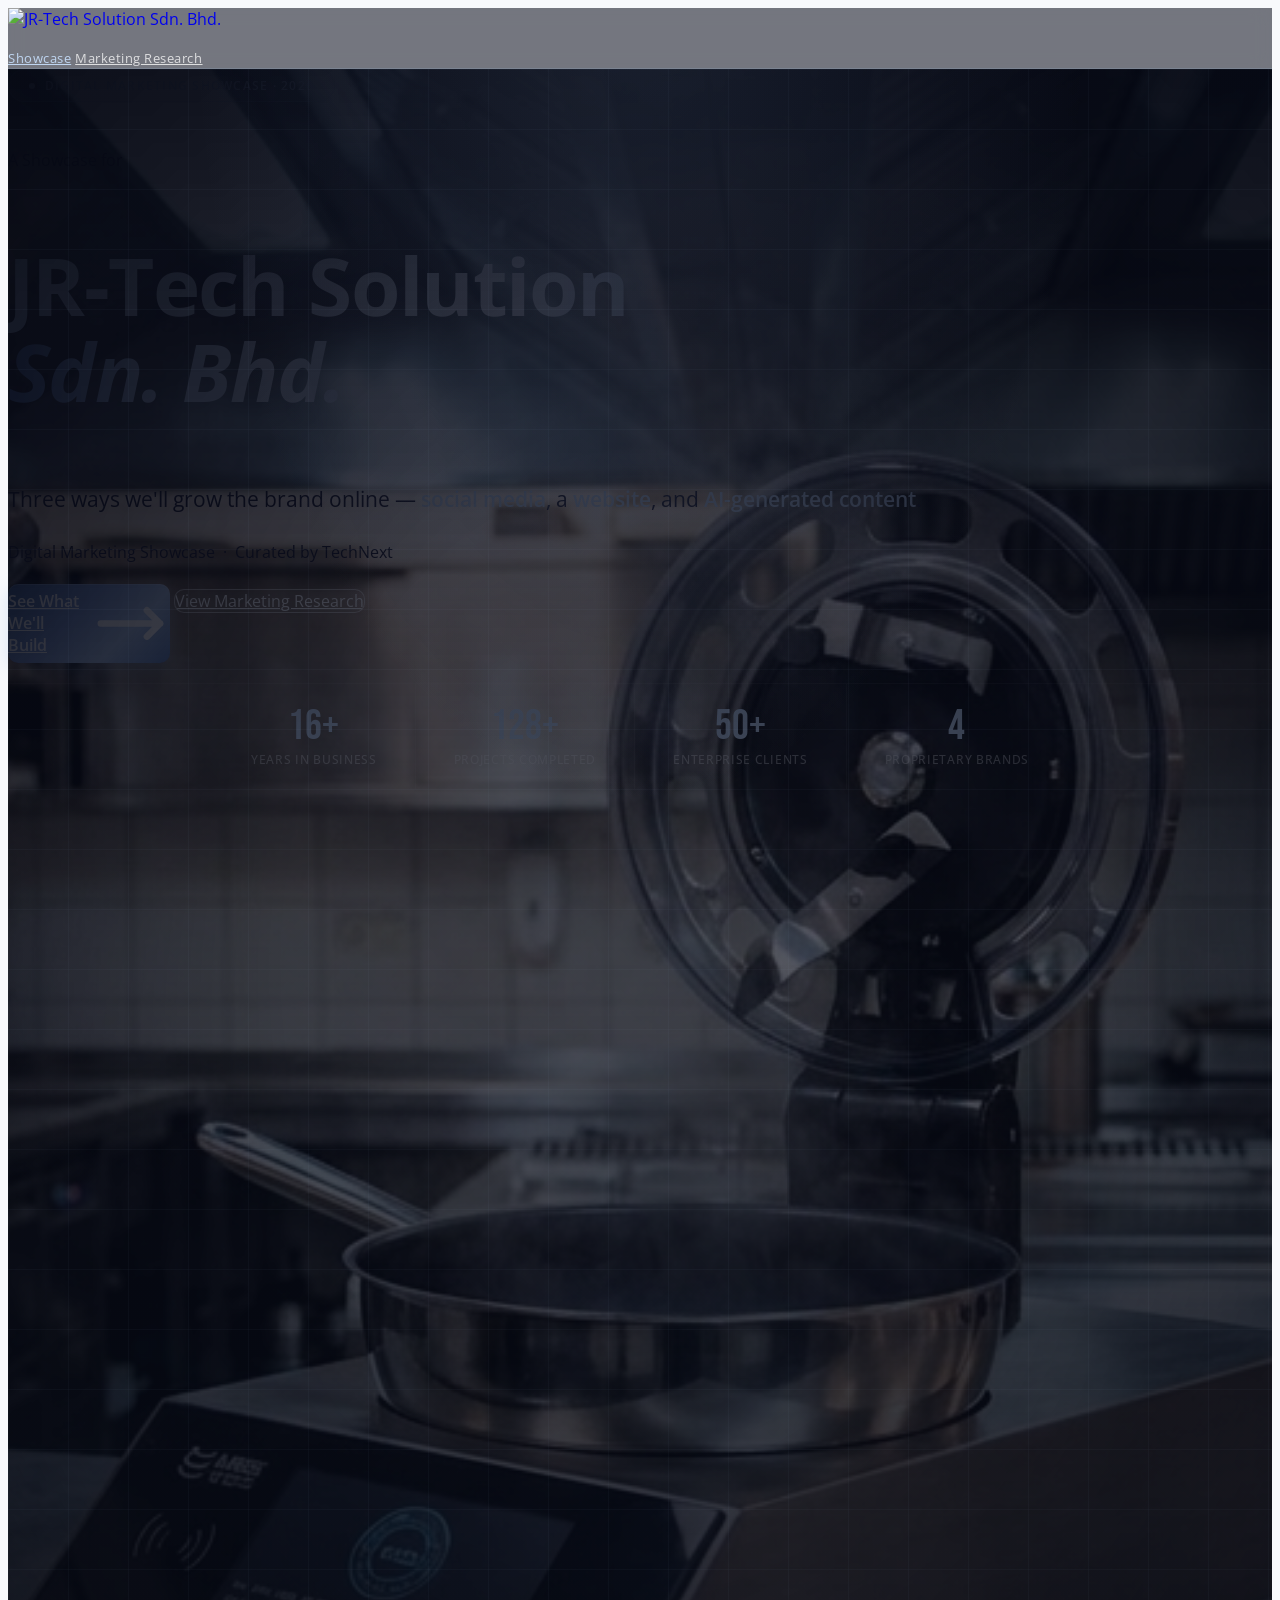
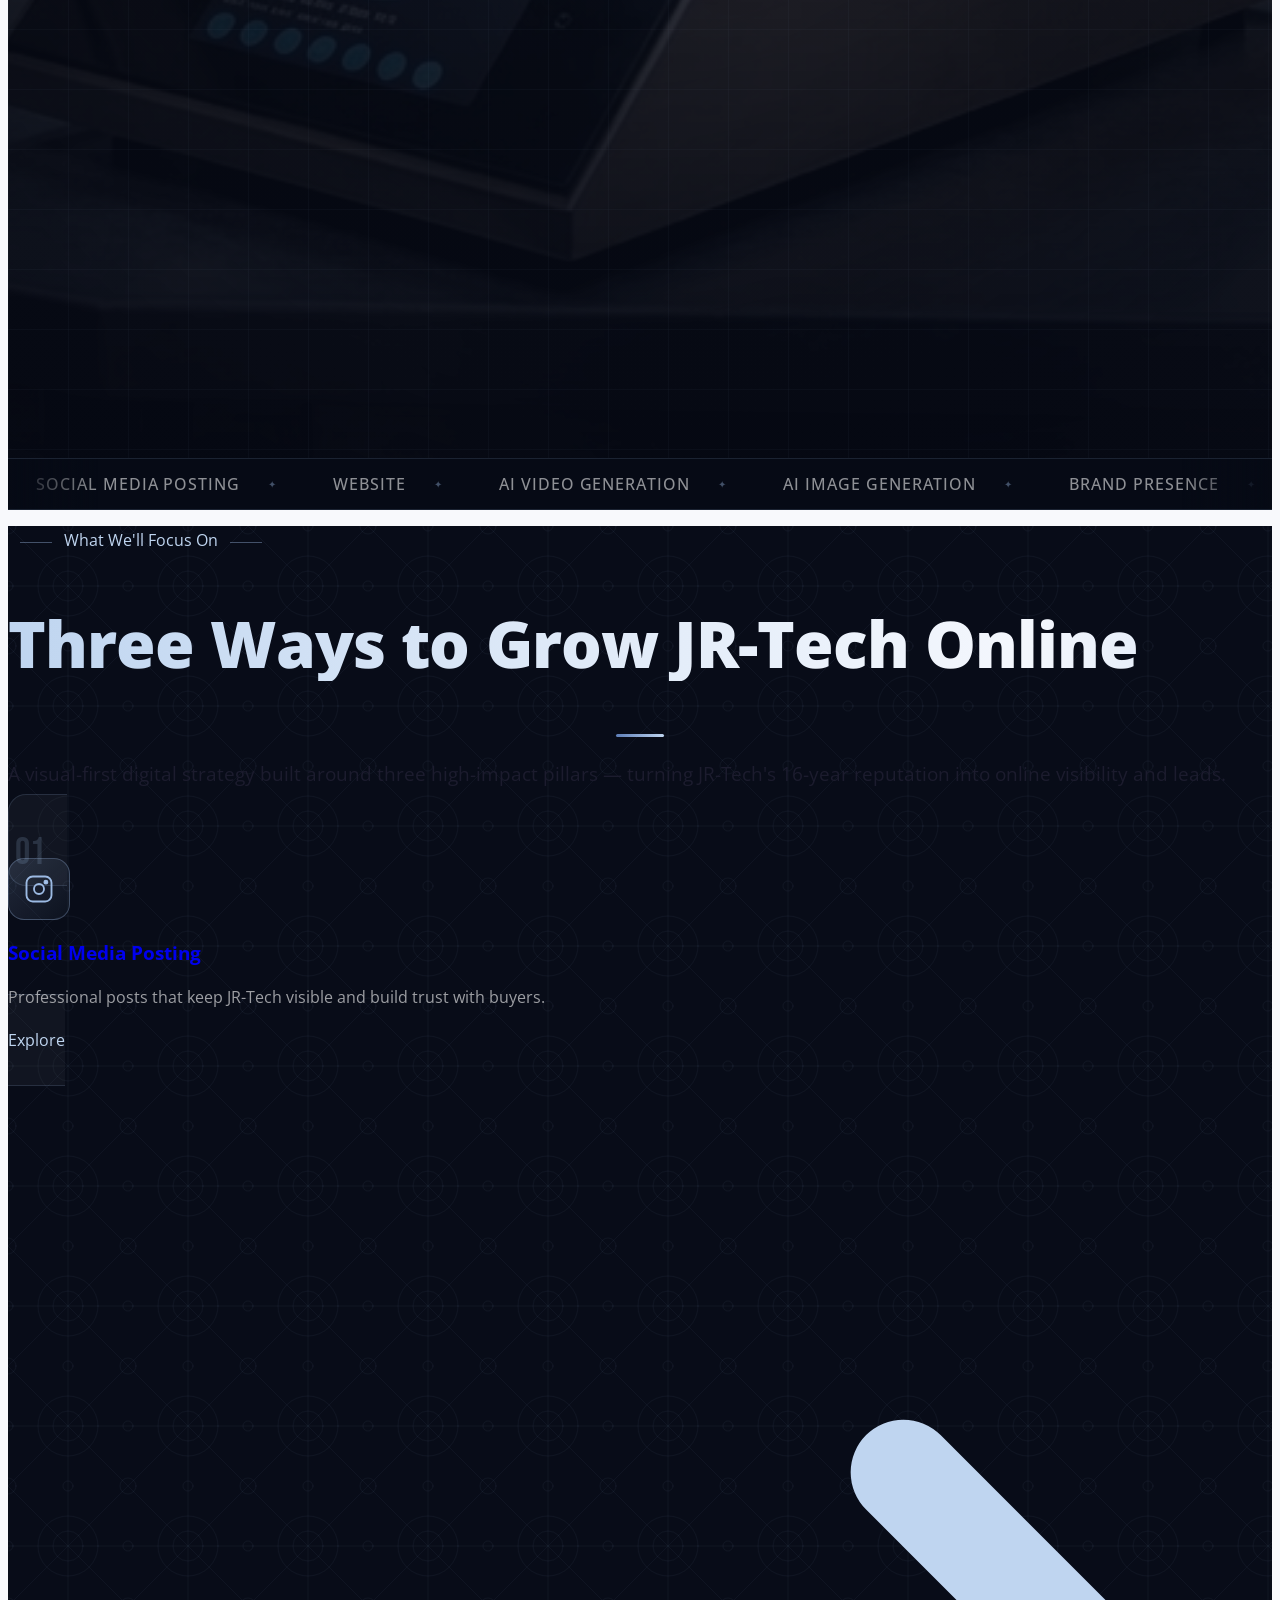
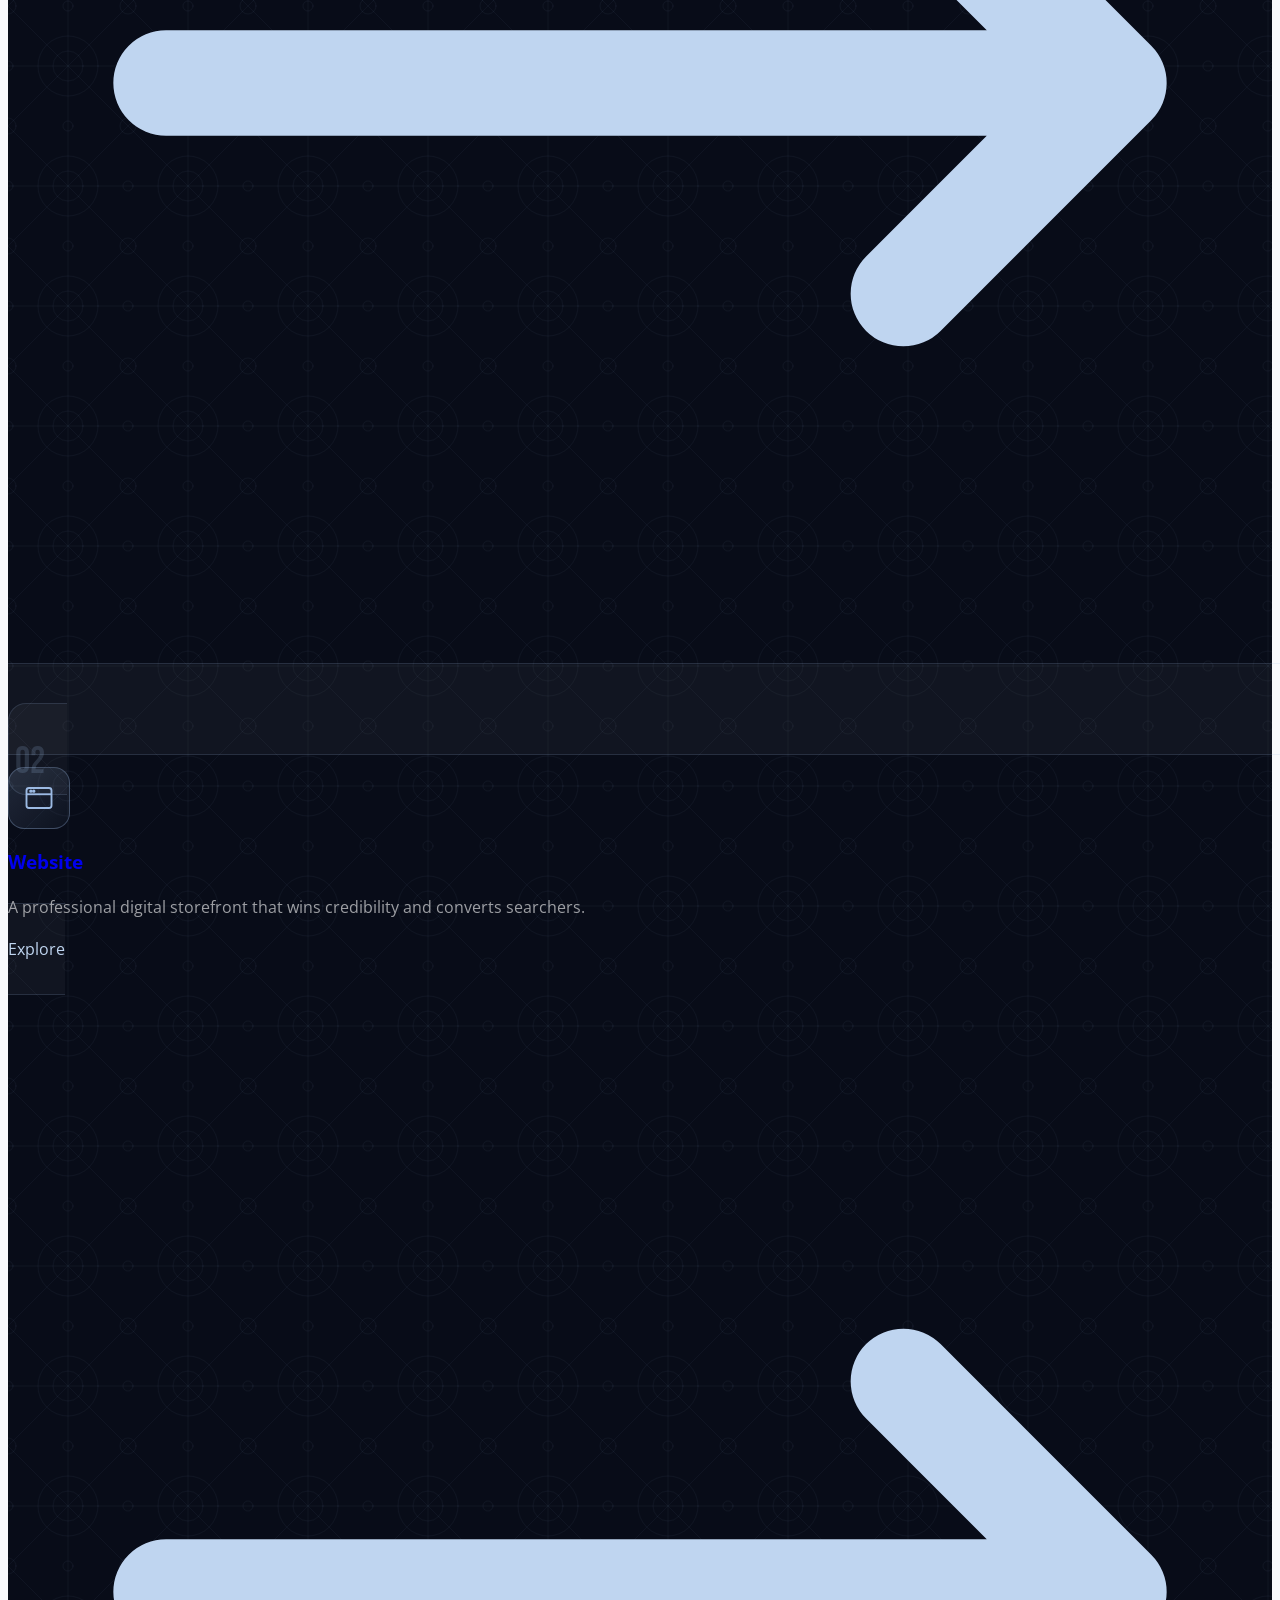
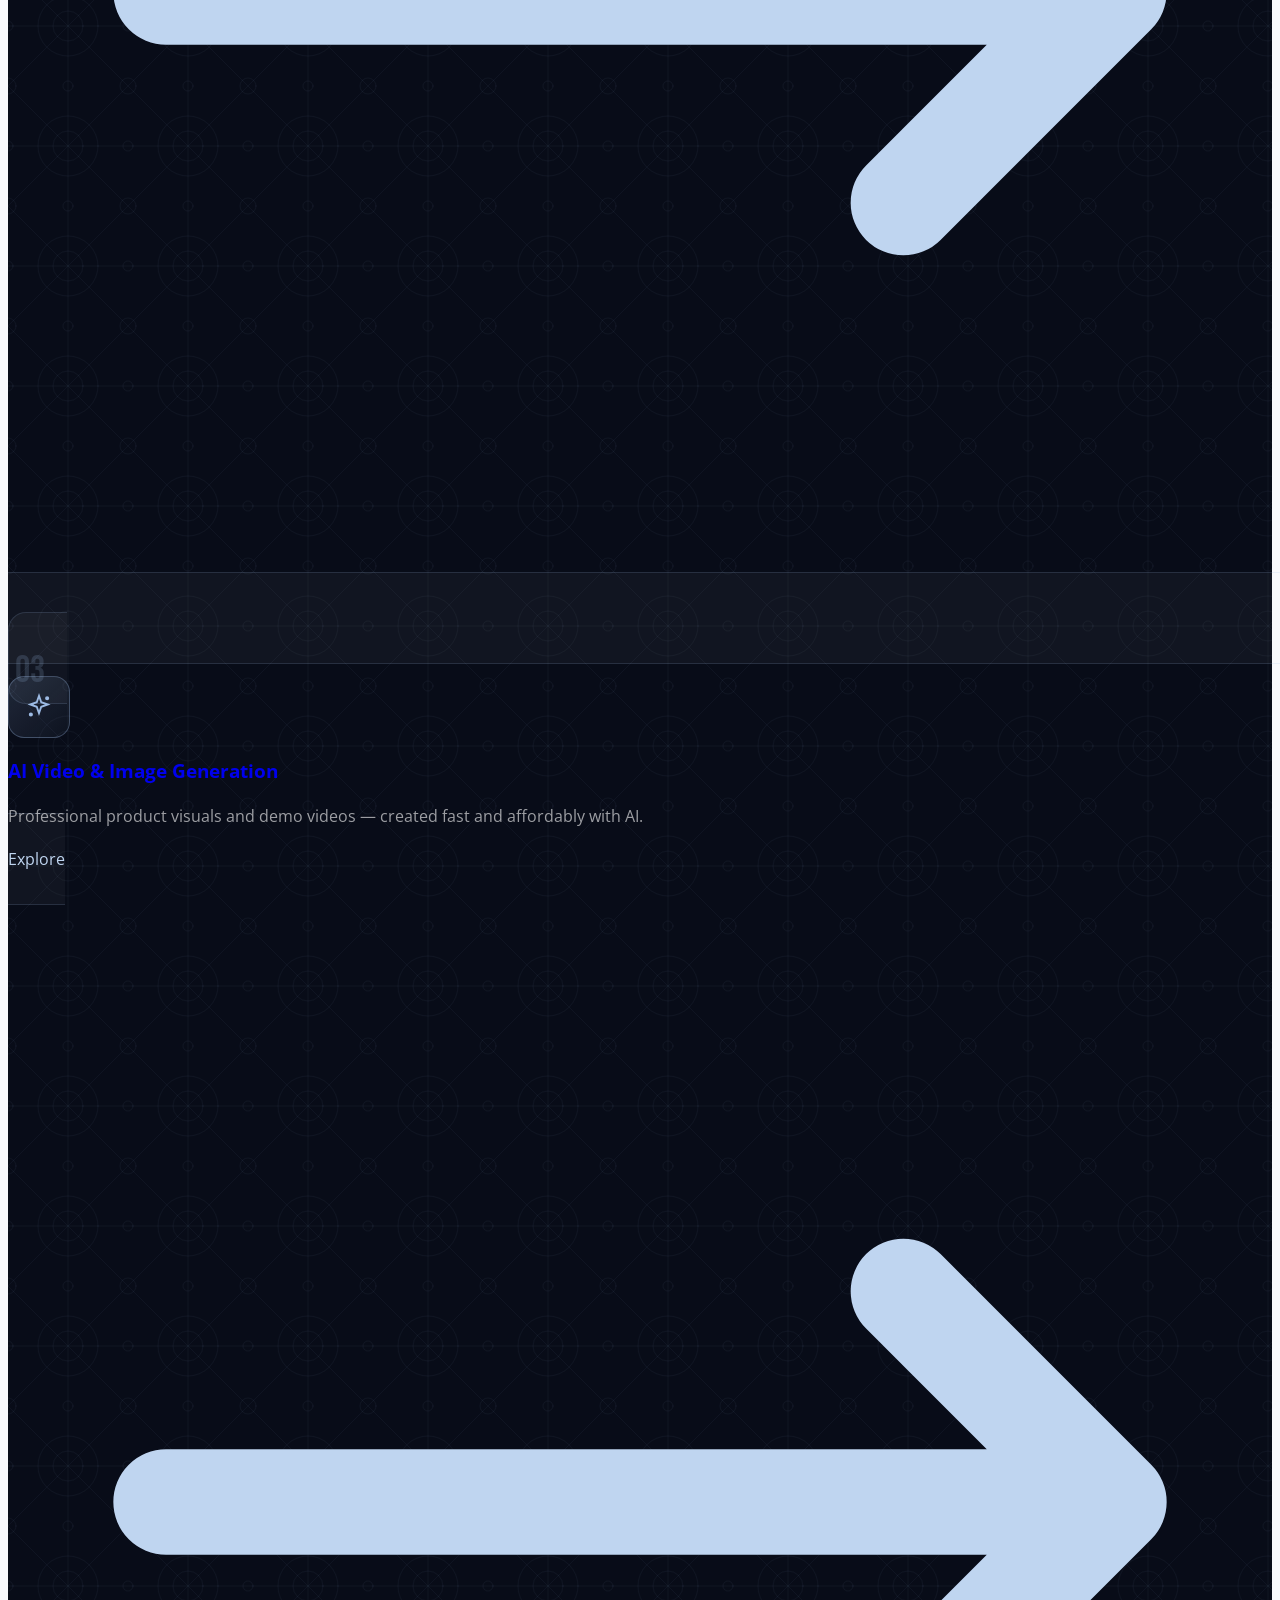
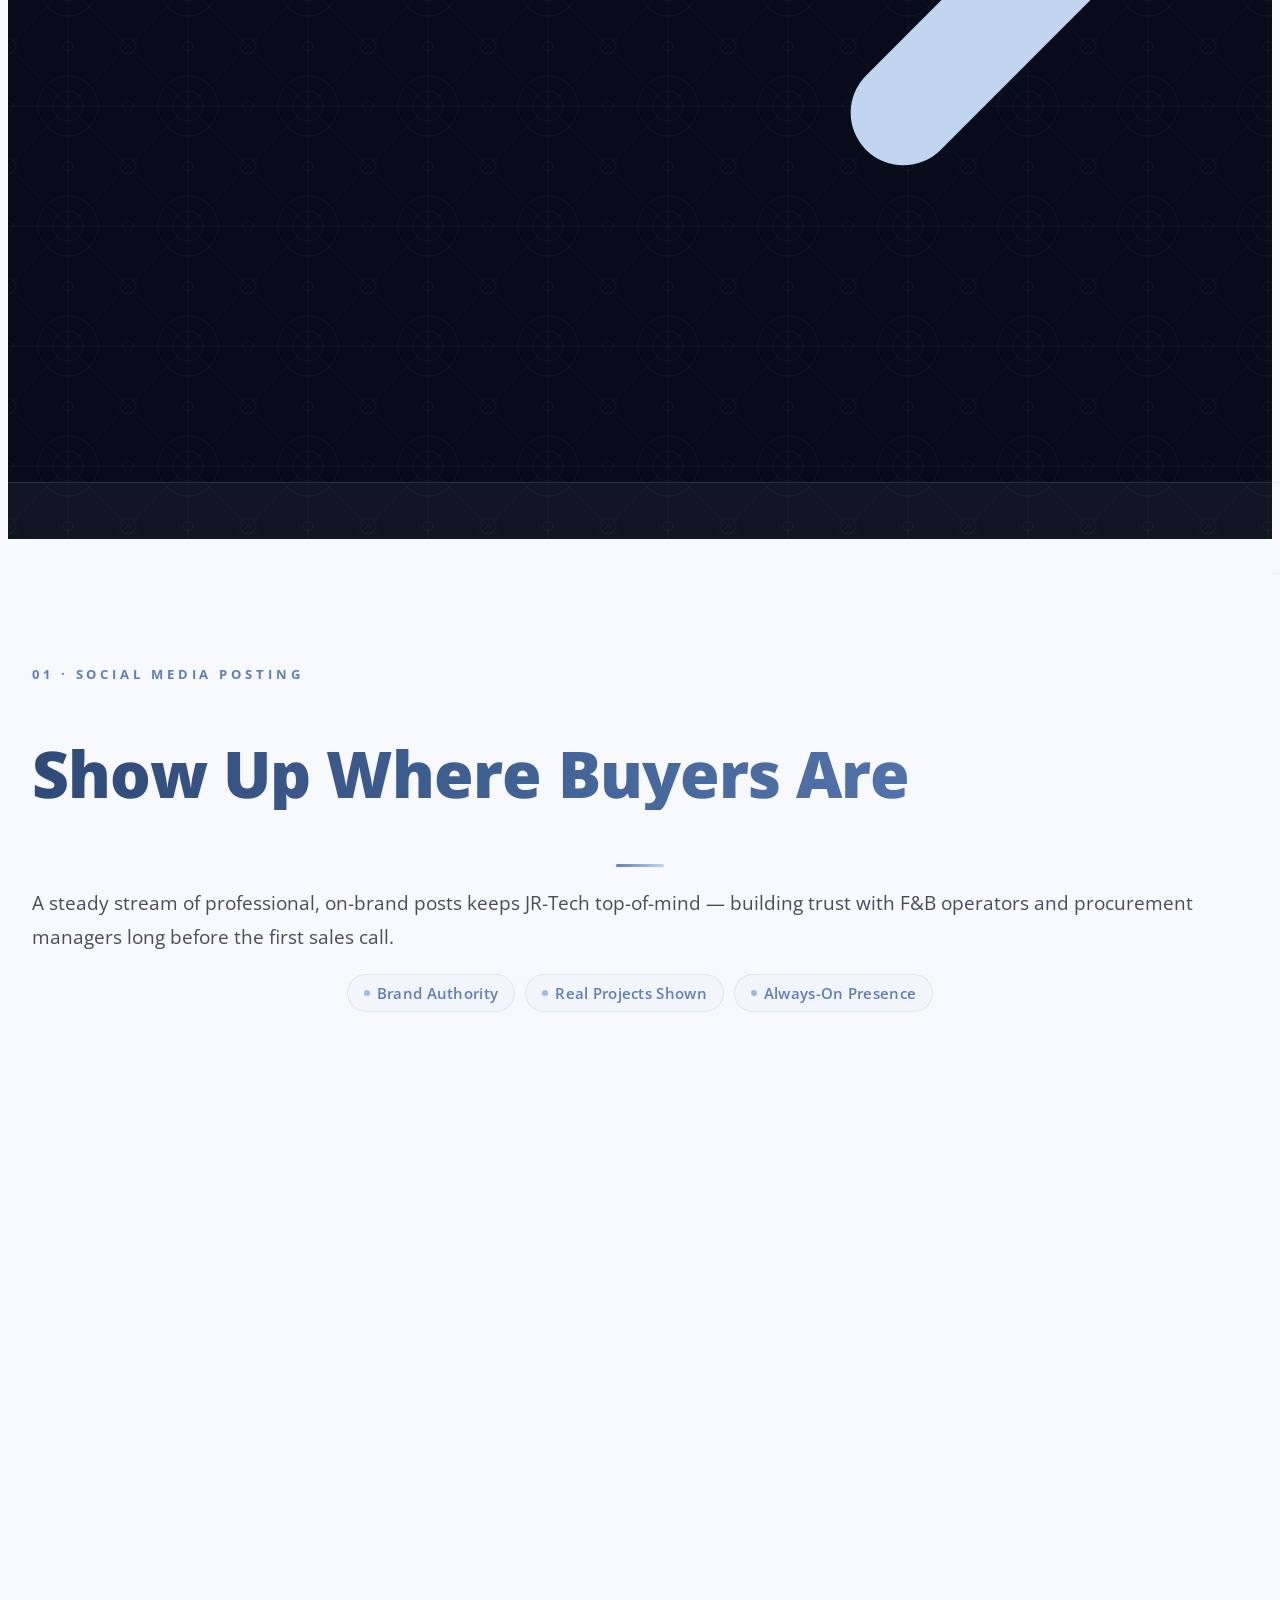
==== commit af2cb852: "Rewrite research page as JR-Tech marketing/digital audit (renamed Marketing Research) - Replace gene" ====
--- a/index.html
+++ b/index.html
@@ -54,18 +54,17 @@
 .post-card{position:relative;background:#0F1528;border:1px solid rgba(156,186,227,.16);border-radius:16px;overflow:hidden;transition:transform .55s cubic-bezier(.34,1.4,.64,1),box-shadow .55s ease,border-color .4s ease}
 .post-card:hover{border-color:rgba(156,186,227,.5);box-shadow:0 26px 58px rgba(0,0,0,.5)}
 .post-head{display:flex;align-items:center;gap:10px;padding:13px 15px}
-.post-ava{width:36px;height:36px;border-radius:50%;background:linear-gradient(135deg,#5E7FB8,#BFD5F0);flex-shrink:0}
+.post-ava{width:38px;height:38px;border-radius:50%;flex-shrink:0;overflow:hidden;border:1px solid rgba(156,186,227,.25)}
+.post-ava img{width:100%;height:100%;object-fit:cover;display:block}
 .post-plat{margin-left:auto;font-size:9px;letter-spacing:.12em;text-transform:uppercase;color:#BFD5F0;border:1px solid rgba(156,186,227,.3);border-radius:5px;padding:3px 8px}
-.post-media{aspect-ratio:1/1;background:linear-gradient(135deg,rgba(156,186,227,.14),rgba(156,186,227,.03));border-block:1px solid rgba(156,186,227,.1);display:flex;align-items:center;justify-content:center;color:rgba(191,213,240,.45);overflow:hidden}
-.post-media svg{transition:transform .6s cubic-bezier(.34,1.3,.64,1)}
-.post-card:hover .post-media svg{transform:scale(1.12) rotate(3deg)}
-.post-media img{width:100%;height:100%;object-fit:cover;display:block;transition:transform .6s cubic-bezier(.34,1.3,.64,1)}
-.post-card:hover .post-media img{transform:scale(1.07)}
+.post-media{background:#0B1120;border-block:1px solid rgba(156,186,227,.1);overflow:hidden;line-height:0}
+.post-media img{width:100%;height:auto;display:block;transition:transform .6s cubic-bezier(.34,1.3,.64,1)}
+.post-card:hover .post-media img{transform:scale(1.05)}
 .pname{font-size:12px;font-weight:700;color:#fff;line-height:1.15;white-space:nowrap;overflow:hidden;text-overflow:ellipsis}
 .phandle{font-size:10px;color:rgba(255,255,255,.42);line-height:1.2}
 .post-body{padding:13px 15px}
 .ln{height:8px;border-radius:4px;background:rgba(255,255,255,.08);margin-bottom:9px}
-.post-foot{display:flex;gap:18px;padding:2px 15px 15px;color:rgba(191,213,240,.5)}
+.post-foot{display:flex;gap:20px;padding:11px 16px 13px;color:rgba(191,213,240,.55);border-top:1px solid rgba(156,186,227,.08)}
 .post-foot svg{transition:transform .3s ease}
 .post-card:hover .post-foot svg:hover{transform:scale(1.25)}
 
@@ -116,6 +115,11 @@
 .shine:hover::before{left:170%}
 
 @media(prefers-reduced-motion:reduce){.float,.play-btn{animation:none}}
+
+/* AI video cards */
+.vcard{position:relative;border-radius:16px;overflow:hidden;border:1px solid rgba(156,186,227,.2);background:#0B1120;aspect-ratio:16/9;box-shadow:0 20px 50px rgba(0,0,0,.45);transition:transform .55s cubic-bezier(.34,1.4,.64,1),box-shadow .55s ease,border-color .4s ease}
+.vcard:hover{border-color:rgba(156,186,227,.5);box-shadow:0 32px 70px rgba(0,0,0,.6)}
+.vcard video{width:100%;height:100%;object-fit:cover;display:block}
 </style>
 </head>
 <body>
@@ -131,7 +135,7 @@
     </a>
     <div id="navLinks" class="flex items-center gap-4 md:gap-8">
       <a href="index.html" class="nav-page nav-current">Showcase</a>
-      <a href="market-research.html" class="nav-page">Market Research</a>
+      <a href="market-research.html" class="nav-page">Marketing Research</a>
     </div>
     <button id="navToggle" class="nav-toggle" aria-label="Toggle menu" aria-expanded="false"><span></span><span></span><span></span></button>
   </div>
@@ -165,7 +169,7 @@
         See What We'll Build
         <svg class="w-4 h-4" fill="none" stroke="currentColor" viewBox="0 0 24 24"><path stroke-linecap="round" stroke-linejoin="round" stroke-width="2" d="M17 8l4 4m0 0l-4 4m4-4H3"/></svg>
       </a>
-      <a href="market-research.html" class="btn btn-ow text-xs tracking-[.15em] uppercase px-9 py-4">View Market Research</a>
+      <a href="market-research.html" class="btn btn-ow text-xs tracking-[.15em] uppercase px-9 py-4">View Marketing Research</a>
     </div>
     <!-- Hero stats bar -->
     <div class="hero-stats-bar">
@@ -263,62 +267,62 @@
     <div class="relative reveal">
       <div class="grid grid-cols-2 md:grid-cols-4 gap-5 mt-4">
         <div class="post-card tilt shine">
-          <div class="post-head"><div class="post-ava"></div><div class="flex-1 min-w-0"><p class="pname">JR-Tech Solution</p><p class="phandle">Sponsored</p></div><span class="post-plat">LinkedIn</span></div>
+          <div class="post-head"><div class="post-ava"><img src="assets/logo-avatar.png" alt="JR-Tech Solution"></div><div class="flex-1 min-w-0"><p class="pname">JR-Tech Solution</p><p class="phandle">Sponsored</p></div><span class="post-plat">LinkedIn</span></div>
           <div class="post-media"><img src="assets/social/1.jpg" alt="JR-Tech commercial kitchen equipment" loading="lazy"></div>
           <div class="post-foot"><svg width="17" height="17" fill="none" stroke="currentColor" stroke-width="1.6" viewBox="0 0 24 24"><path d="M20.8 8.6a5.5 5.5 0 00-9.8-3.4A5.5 5.5 0 003.2 8.6c0 4.3 8.3 9.9 8.8 9.9s8.8-5.6 8.8-9.9z"/></svg><svg width="17" height="17" fill="none" stroke="currentColor" stroke-width="1.6" viewBox="0 0 24 24"><path d="M21 15a2 2 0 01-2 2H7l-4 4V5a2 2 0 012-2h14a2 2 0 012 2z"/></svg><svg width="17" height="17" fill="none" stroke="currentColor" stroke-width="1.6" viewBox="0 0 24 24"><path d="M4 12v8h16v-8M16 6l-4-4-4 4M12 2v14"/></svg></div>
         </div>
         <div class="post-card tilt shine">
-          <div class="post-head"><div class="post-ava"></div><div class="flex-1 min-w-0"><p class="pname">JR-Tech Solution</p><p class="phandle">2h · Sponsored</p></div><span class="post-plat">Instagram</span></div>
+          <div class="post-head"><div class="post-ava"><img src="assets/logo-avatar.png" alt="JR-Tech Solution"></div><div class="flex-1 min-w-0"><p class="pname">JR-Tech Solution</p><p class="phandle">2h · Sponsored</p></div><span class="post-plat">Instagram</span></div>
           <div class="post-media"><img src="assets/social/2.jpg" alt="JR-Tech commercial kitchen equipment" loading="lazy"></div>
           <div class="post-foot"><svg width="17" height="17" fill="none" stroke="currentColor" stroke-width="1.6" viewBox="0 0 24 24"><path d="M20.8 8.6a5.5 5.5 0 00-9.8-3.4A5.5 5.5 0 003.2 8.6c0 4.3 8.3 9.9 8.8 9.9s8.8-5.6 8.8-9.9z"/></svg><svg width="17" height="17" fill="none" stroke="currentColor" stroke-width="1.6" viewBox="0 0 24 24"><path d="M21 15a2 2 0 01-2 2H7l-4 4V5a2 2 0 012-2h14a2 2 0 012 2z"/></svg><svg width="17" height="17" fill="none" stroke="currentColor" stroke-width="1.6" viewBox="0 0 24 24"><path d="M4 12v8h16v-8M16 6l-4-4-4 4M12 2v14"/></svg></div>
         </div>
         <div class="post-card tilt shine">
-          <div class="post-head"><div class="post-ava"></div><div class="flex-1 min-w-0"><p class="pname">JR-Tech Solution</p><p class="phandle">Sponsored</p></div><span class="post-plat">Facebook</span></div>
+          <div class="post-head"><div class="post-ava"><img src="assets/logo-avatar.png" alt="JR-Tech Solution"></div><div class="flex-1 min-w-0"><p class="pname">JR-Tech Solution</p><p class="phandle">Sponsored</p></div><span class="post-plat">Instagram</span></div>
           <div class="post-media"><img src="assets/social/3.jpg" alt="JR-Tech commercial kitchen equipment" loading="lazy"></div>
           <div class="post-foot"><svg width="17" height="17" fill="none" stroke="currentColor" stroke-width="1.6" viewBox="0 0 24 24"><path d="M20.8 8.6a5.5 5.5 0 00-9.8-3.4A5.5 5.5 0 003.2 8.6c0 4.3 8.3 9.9 8.8 9.9s8.8-5.6 8.8-9.9z"/></svg><svg width="17" height="17" fill="none" stroke="currentColor" stroke-width="1.6" viewBox="0 0 24 24"><path d="M21 15a2 2 0 01-2 2H7l-4 4V5a2 2 0 012-2h14a2 2 0 012 2z"/></svg><svg width="17" height="17" fill="none" stroke="currentColor" stroke-width="1.6" viewBox="0 0 24 24"><path d="M4 12v8h16v-8M16 6l-4-4-4 4M12 2v14"/></svg></div>
         </div>
         <div class="post-card tilt shine">
-          <div class="post-head"><div class="post-ava"></div><div class="flex-1 min-w-0"><p class="pname">JR-Tech Solution</p><p class="phandle">1d · Sponsored</p></div><span class="post-plat">LinkedIn</span></div>
+          <div class="post-head"><div class="post-ava"><img src="assets/logo-avatar.png" alt="JR-Tech Solution"></div><div class="flex-1 min-w-0"><p class="pname">JR-Tech Solution</p><p class="phandle">1d · Sponsored</p></div><span class="post-plat">LinkedIn</span></div>
           <div class="post-media"><img src="assets/social/4.jpg" alt="JR-Tech commercial kitchen equipment" loading="lazy"></div>
           <div class="post-foot"><svg width="17" height="17" fill="none" stroke="currentColor" stroke-width="1.6" viewBox="0 0 24 24"><path d="M20.8 8.6a5.5 5.5 0 00-9.8-3.4A5.5 5.5 0 003.2 8.6c0 4.3 8.3 9.9 8.8 9.9s8.8-5.6 8.8-9.9z"/></svg><svg width="17" height="17" fill="none" stroke="currentColor" stroke-width="1.6" viewBox="0 0 24 24"><path d="M21 15a2 2 0 01-2 2H7l-4 4V5a2 2 0 012-2h14a2 2 0 012 2z"/></svg><svg width="17" height="17" fill="none" stroke="currentColor" stroke-width="1.6" viewBox="0 0 24 24"><path d="M4 12v8h16v-8M16 6l-4-4-4 4M12 2v14"/></svg></div>
         </div>
         <div class="post-card tilt shine">
-          <div class="post-head"><div class="post-ava"></div><div class="flex-1 min-w-0"><p class="pname">JR-Tech Solution</p><p class="phandle">Sponsored</p></div><span class="post-plat">Instagram</span></div>
+          <div class="post-head"><div class="post-ava"><img src="assets/logo-avatar.png" alt="JR-Tech Solution"></div><div class="flex-1 min-w-0"><p class="pname">JR-Tech Solution</p><p class="phandle">Sponsored</p></div><span class="post-plat">Instagram</span></div>
           <div class="post-media"><img src="assets/social/5.jpg" alt="JR-Tech commercial kitchen equipment" loading="lazy"></div>
           <div class="post-foot"><svg width="17" height="17" fill="none" stroke="currentColor" stroke-width="1.6" viewBox="0 0 24 24"><path d="M20.8 8.6a5.5 5.5 0 00-9.8-3.4A5.5 5.5 0 003.2 8.6c0 4.3 8.3 9.9 8.8 9.9s8.8-5.6 8.8-9.9z"/></svg><svg width="17" height="17" fill="none" stroke="currentColor" stroke-width="1.6" viewBox="0 0 24 24"><path d="M21 15a2 2 0 01-2 2H7l-4 4V5a2 2 0 012-2h14a2 2 0 012 2z"/></svg><svg width="17" height="17" fill="none" stroke="currentColor" stroke-width="1.6" viewBox="0 0 24 24"><path d="M4 12v8h16v-8M16 6l-4-4-4 4M12 2v14"/></svg></div>
         </div>
         <div class="post-card tilt shine">
-          <div class="post-head"><div class="post-ava"></div><div class="flex-1 min-w-0"><p class="pname">JR-Tech Solution</p><p class="phandle">3h · Sponsored</p></div><span class="post-plat">Facebook</span></div>
+          <div class="post-head"><div class="post-ava"><img src="assets/logo-avatar.png" alt="JR-Tech Solution"></div><div class="flex-1 min-w-0"><p class="pname">JR-Tech Solution</p><p class="phandle">3h · Sponsored</p></div><span class="post-plat">Instagram</span></div>
           <div class="post-media"><img src="assets/social/6.jpg" alt="JR-Tech commercial kitchen equipment" loading="lazy"></div>
           <div class="post-foot"><svg width="17" height="17" fill="none" stroke="currentColor" stroke-width="1.6" viewBox="0 0 24 24"><path d="M20.8 8.6a5.5 5.5 0 00-9.8-3.4A5.5 5.5 0 003.2 8.6c0 4.3 8.3 9.9 8.8 9.9s8.8-5.6 8.8-9.9z"/></svg><svg width="17" height="17" fill="none" stroke="currentColor" stroke-width="1.6" viewBox="0 0 24 24"><path d="M21 15a2 2 0 01-2 2H7l-4 4V5a2 2 0 012-2h14a2 2 0 012 2z"/></svg><svg width="17" height="17" fill="none" stroke="currentColor" stroke-width="1.6" viewBox="0 0 24 24"><path d="M4 12v8h16v-8M16 6l-4-4-4 4M12 2v14"/></svg></div>
         </div>
         <div class="post-card tilt shine">
-          <div class="post-head"><div class="post-ava"></div><div class="flex-1 min-w-0"><p class="pname">JR-Tech Solution</p><p class="phandle">Sponsored</p></div><span class="post-plat">LinkedIn</span></div>
+          <div class="post-head"><div class="post-ava"><img src="assets/logo-avatar.png" alt="JR-Tech Solution"></div><div class="flex-1 min-w-0"><p class="pname">JR-Tech Solution</p><p class="phandle">Sponsored</p></div><span class="post-plat">LinkedIn</span></div>
           <div class="post-media"><img src="assets/social/7.jpg" alt="JR-Tech commercial kitchen equipment" loading="lazy"></div>
           <div class="post-foot"><svg width="17" height="17" fill="none" stroke="currentColor" stroke-width="1.6" viewBox="0 0 24 24"><path d="M20.8 8.6a5.5 5.5 0 00-9.8-3.4A5.5 5.5 0 003.2 8.6c0 4.3 8.3 9.9 8.8 9.9s8.8-5.6 8.8-9.9z"/></svg><svg width="17" height="17" fill="none" stroke="currentColor" stroke-width="1.6" viewBox="0 0 24 24"><path d="M21 15a2 2 0 01-2 2H7l-4 4V5a2 2 0 012-2h14a2 2 0 012 2z"/></svg><svg width="17" height="17" fill="none" stroke="currentColor" stroke-width="1.6" viewBox="0 0 24 24"><path d="M4 12v8h16v-8M16 6l-4-4-4 4M12 2v14"/></svg></div>
         </div>
         <div class="post-card tilt shine">
-          <div class="post-head"><div class="post-ava"></div><div class="flex-1 min-w-0"><p class="pname">JR-Tech Solution</p><p class="phandle">5h · Sponsored</p></div><span class="post-plat">Instagram</span></div>
+          <div class="post-head"><div class="post-ava"><img src="assets/logo-avatar.png" alt="JR-Tech Solution"></div><div class="flex-1 min-w-0"><p class="pname">JR-Tech Solution</p><p class="phandle">5h · Sponsored</p></div><span class="post-plat">Instagram</span></div>
           <div class="post-media"><img src="assets/social/8.jpg" alt="JR-Tech commercial kitchen equipment" loading="lazy"></div>
           <div class="post-foot"><svg width="17" height="17" fill="none" stroke="currentColor" stroke-width="1.6" viewBox="0 0 24 24"><path d="M20.8 8.6a5.5 5.5 0 00-9.8-3.4A5.5 5.5 0 003.2 8.6c0 4.3 8.3 9.9 8.8 9.9s8.8-5.6 8.8-9.9z"/></svg><svg width="17" height="17" fill="none" stroke="currentColor" stroke-width="1.6" viewBox="0 0 24 24"><path d="M21 15a2 2 0 01-2 2H7l-4 4V5a2 2 0 012-2h14a2 2 0 012 2z"/></svg><svg width="17" height="17" fill="none" stroke="currentColor" stroke-width="1.6" viewBox="0 0 24 24"><path d="M4 12v8h16v-8M16 6l-4-4-4 4M12 2v14"/></svg></div>
         </div>
         <div class="post-card tilt shine">
-          <div class="post-head"><div class="post-ava"></div><div class="flex-1 min-w-0"><p class="pname">JR-Tech Solution</p><p class="phandle">Sponsored</p></div><span class="post-plat">Facebook</span></div>
+          <div class="post-head"><div class="post-ava"><img src="assets/logo-avatar.png" alt="JR-Tech Solution"></div><div class="flex-1 min-w-0"><p class="pname">JR-Tech Solution</p><p class="phandle">Sponsored</p></div><span class="post-plat">Instagram</span></div>
           <div class="post-media"><img src="assets/social/9.jpg" alt="JR-Tech commercial kitchen equipment" loading="lazy"></div>
           <div class="post-foot"><svg width="17" height="17" fill="none" stroke="currentColor" stroke-width="1.6" viewBox="0 0 24 24"><path d="M20.8 8.6a5.5 5.5 0 00-9.8-3.4A5.5 5.5 0 003.2 8.6c0 4.3 8.3 9.9 8.8 9.9s8.8-5.6 8.8-9.9z"/></svg><svg width="17" height="17" fill="none" stroke="currentColor" stroke-width="1.6" viewBox="0 0 24 24"><path d="M21 15a2 2 0 01-2 2H7l-4 4V5a2 2 0 012-2h14a2 2 0 012 2z"/></svg><svg width="17" height="17" fill="none" stroke="currentColor" stroke-width="1.6" viewBox="0 0 24 24"><path d="M4 12v8h16v-8M16 6l-4-4-4 4M12 2v14"/></svg></div>
         </div>
         <div class="post-card tilt shine">
-          <div class="post-head"><div class="post-ava"></div><div class="flex-1 min-w-0"><p class="pname">JR-Tech Solution</p><p class="phandle">1d · Sponsored</p></div><span class="post-plat">LinkedIn</span></div>
+          <div class="post-head"><div class="post-ava"><img src="assets/logo-avatar.png" alt="JR-Tech Solution"></div><div class="flex-1 min-w-0"><p class="pname">JR-Tech Solution</p><p class="phandle">1d · Sponsored</p></div><span class="post-plat">LinkedIn</span></div>
           <div class="post-media"><img src="assets/social/10.jpg" alt="JR-Tech commercial kitchen equipment" loading="lazy"></div>
           <div class="post-foot"><svg width="17" height="17" fill="none" stroke="currentColor" stroke-width="1.6" viewBox="0 0 24 24"><path d="M20.8 8.6a5.5 5.5 0 00-9.8-3.4A5.5 5.5 0 003.2 8.6c0 4.3 8.3 9.9 8.8 9.9s8.8-5.6 8.8-9.9z"/></svg><svg width="17" height="17" fill="none" stroke="currentColor" stroke-width="1.6" viewBox="0 0 24 24"><path d="M21 15a2 2 0 01-2 2H7l-4 4V5a2 2 0 012-2h14a2 2 0 012 2z"/></svg><svg width="17" height="17" fill="none" stroke="currentColor" stroke-width="1.6" viewBox="0 0 24 24"><path d="M4 12v8h16v-8M16 6l-4-4-4 4M12 2v14"/></svg></div>
         </div>
         <div class="post-card tilt shine">
-          <div class="post-head"><div class="post-ava"></div><div class="flex-1 min-w-0"><p class="pname">JR-Tech Solution</p><p class="phandle">Sponsored</p></div><span class="post-plat">Instagram</span></div>
+          <div class="post-head"><div class="post-ava"><img src="assets/logo-avatar.png" alt="JR-Tech Solution"></div><div class="flex-1 min-w-0"><p class="pname">JR-Tech Solution</p><p class="phandle">Sponsored</p></div><span class="post-plat">Instagram</span></div>
           <div class="post-media"><img src="assets/social/11.jpg" alt="JR-Tech commercial kitchen equipment" loading="lazy"></div>
           <div class="post-foot"><svg width="17" height="17" fill="none" stroke="currentColor" stroke-width="1.6" viewBox="0 0 24 24"><path d="M20.8 8.6a5.5 5.5 0 00-9.8-3.4A5.5 5.5 0 003.2 8.6c0 4.3 8.3 9.9 8.8 9.9s8.8-5.6 8.8-9.9z"/></svg><svg width="17" height="17" fill="none" stroke="currentColor" stroke-width="1.6" viewBox="0 0 24 24"><path d="M21 15a2 2 0 01-2 2H7l-4 4V5a2 2 0 012-2h14a2 2 0 012 2z"/></svg><svg width="17" height="17" fill="none" stroke="currentColor" stroke-width="1.6" viewBox="0 0 24 24"><path d="M4 12v8h16v-8M16 6l-4-4-4 4M12 2v14"/></svg></div>
         </div>
         <div class="post-card tilt shine">
-          <div class="post-head"><div class="post-ava"></div><div class="flex-1 min-w-0"><p class="pname">JR-Tech Solution</p><p class="phandle">6h · Sponsored</p></div><span class="post-plat">Facebook</span></div>
+          <div class="post-head"><div class="post-ava"><img src="assets/logo-avatar.png" alt="JR-Tech Solution"></div><div class="flex-1 min-w-0"><p class="pname">JR-Tech Solution</p><p class="phandle">6h · Sponsored</p></div><span class="post-plat">Instagram</span></div>
           <div class="post-media"><img src="assets/social/12.jpg" alt="JR-Tech commercial kitchen equipment" loading="lazy"></div>
           <div class="post-foot"><svg width="17" height="17" fill="none" stroke="currentColor" stroke-width="1.6" viewBox="0 0 24 24"><path d="M20.8 8.6a5.5 5.5 0 00-9.8-3.4A5.5 5.5 0 003.2 8.6c0 4.3 8.3 9.9 8.8 9.9s8.8-5.6 8.8-9.9z"/></svg><svg width="17" height="17" fill="none" stroke="currentColor" stroke-width="1.6" viewBox="0 0 24 24"><path d="M21 15a2 2 0 01-2 2H7l-4 4V5a2 2 0 012-2h14a2 2 0 012 2z"/></svg><svg width="17" height="17" fill="none" stroke="currentColor" stroke-width="1.6" viewBox="0 0 24 24"><path d="M4 12v8h16v-8M16 6l-4-4-4 4M12 2v14"/></svg></div>
         </div>
@@ -330,7 +334,7 @@
 
 <!-- 02 WEBSITE -->
 <section id="website" class="focus-sec" style="background:#080C18">
-  <div class="max-w-5xl mx-auto">
+  <div class="max-w-6xl mx-auto">
     <div class="text-center mb-4 reveal">
       <p class="focus-eyebrow" style="color:#BFD5F0">02 · Website</p>
       <h2 class="focus-h flow flow-d mt-3 mb-4">A Digital Storefront That Sells</h2>
@@ -377,24 +381,35 @@
       </div>
     </div>
 
-    <!-- Placeholder: AI video + 6 AI images -->
+    <!-- AI-generated videos · 2-column autoplay grid -->
     <div class="relative reveal mt-6">
-      <span class="ph-tag">PLACEHOLDER · VIDEO + 6 IMAGES</span>
-
-      <div class="video-ph tilt shine mb-6">
-        <div class="ai-badge">AI Video</div>
-        <div class="play-btn"></div>
-      </div>
-
-      <div class="grid grid-cols-2 md:grid-cols-3 gap-5">
-        <div class="gal tilt shine"><span class="ai-badge">AI</span><div class="gal-inner"><svg width="34" height="34" fill="none" stroke="currentColor" stroke-width="1.2" viewBox="0 0 24 24"><rect x="3" y="3" width="18" height="18" rx="2"/><circle cx="8.5" cy="8.5" r="1.8"/><path d="M21 15l-5-5L5 21"/></svg></div><div class="gal-cap">AI-generated product visual</div></div>
-        <div class="gal tilt shine"><span class="ai-badge">AI</span><div class="gal-inner"><svg width="34" height="34" fill="none" stroke="currentColor" stroke-width="1.2" viewBox="0 0 24 24"><rect x="3" y="3" width="18" height="18" rx="2"/><circle cx="8.5" cy="8.5" r="1.8"/><path d="M21 15l-5-5L5 21"/></svg></div><div class="gal-cap">AI-generated product visual</div></div>
-        <div class="gal tilt shine"><span class="ai-badge">AI</span><div class="gal-inner"><svg width="34" height="34" fill="none" stroke="currentColor" stroke-width="1.2" viewBox="0 0 24 24"><rect x="3" y="3" width="18" height="18" rx="2"/><circle cx="8.5" cy="8.5" r="1.8"/><path d="M21 15l-5-5L5 21"/></svg></div><div class="gal-cap">AI-generated product visual</div></div>
-        <div class="gal tilt shine"><span class="ai-badge">AI</span><div class="gal-inner"><svg width="34" height="34" fill="none" stroke="currentColor" stroke-width="1.2" viewBox="0 0 24 24"><rect x="3" y="3" width="18" height="18" rx="2"/><circle cx="8.5" cy="8.5" r="1.8"/><path d="M21 15l-5-5L5 21"/></svg></div><div class="gal-cap">AI-generated product visual</div></div>
-        <div class="gal tilt shine"><span class="ai-badge">AI</span><div class="gal-inner"><svg width="34" height="34" fill="none" stroke="currentColor" stroke-width="1.2" viewBox="0 0 24 24"><rect x="3" y="3" width="18" height="18" rx="2"/><circle cx="8.5" cy="8.5" r="1.8"/><path d="M21 15l-5-5L5 21"/></svg></div><div class="gal-cap">AI-generated product visual</div></div>
-        <div class="gal tilt shine"><span class="ai-badge">AI</span><div class="gal-inner"><svg width="34" height="34" fill="none" stroke="currentColor" stroke-width="1.2" viewBox="0 0 24 24"><rect x="3" y="3" width="18" height="18" rx="2"/><circle cx="8.5" cy="8.5" r="1.8"/><path d="M21 15l-5-5L5 21"/></svg></div><div class="gal-cap">AI-generated product visual</div></div>
-      </div>
-      <p class="ph-cap">1 AI video + 6 AI-generated image samples — actual content to be added</p>
+      <div class="grid grid-cols-1 md:grid-cols-2 gap-6">
+        <div class="vcard tilt shine"><span class="ai-badge">AI Video</span>
+          <video autoplay muted loop playsinline preload="metadata"><source src="assets/video/1.mp4" type="video/mp4"/></video>
+        </div>
+        <div class="vcard tilt shine"><span class="ai-badge">AI Video</span>
+          <video autoplay muted loop playsinline preload="metadata"><source src="assets/video/2.mp4" type="video/mp4"/></video>
+        </div>
+        <div class="vcard tilt shine"><span class="ai-badge">AI Video</span>
+          <video autoplay muted loop playsinline preload="metadata"><source src="assets/video/3.mp4" type="video/mp4"/></video>
+        </div>
+        <div class="vcard tilt shine"><span class="ai-badge">AI Video</span>
+          <video autoplay muted loop playsinline preload="metadata"><source src="assets/video/4.mp4" type="video/mp4"/></video>
+        </div>
+        <div class="vcard tilt shine"><span class="ai-badge">AI Video</span>
+          <video autoplay muted loop playsinline preload="metadata"><source src="assets/video/5.mp4" type="video/mp4"/></video>
+        </div>
+        <div class="vcard tilt shine"><span class="ai-badge">AI Video</span>
+          <video autoplay muted loop playsinline preload="metadata"><source src="assets/video/6.mp4" type="video/mp4"/></video>
+        </div>
+        <div class="vcard tilt shine"><span class="ai-badge">AI Video</span>
+          <video autoplay muted loop playsinline preload="metadata"><source src="assets/video/7.mp4" type="video/mp4"/></video>
+        </div>
+        <div class="vcard tilt shine"><span class="ai-badge">AI Video</span>
+          <video autoplay muted loop playsinline preload="metadata"><source src="assets/video/8.mp4" type="video/mp4"/></video>
+        </div>
+      </div>
+      <p class="ph-cap">AI-generated product videos — JR-Tech commercial kitchen range</p>
     </div>
   </div>
 </section>
@@ -407,7 +422,7 @@
     <h2 class="focus-h flow flow-d reflect mb-6">Social. Website. AI Content. One Brand, Everywhere.</h2>
     <p class="text-white/70 max-w-2xl mx-auto" style="font-size:1.25rem;line-height:1.8">
       Together, these three pillars put JR-Tech's 16-year reputation in front of the right buyers — consistently, professionally, and at scale. For the full market context behind this strategy, see the
-      <a href="market-research.html" style="color:#BFD5F0;text-decoration:underline;text-underline-offset:3px">market research</a>.
+      <a href="market-research.html" style="color:#BFD5F0;text-decoration:underline;text-underline-offset:3px">marketing research</a>.
     </p>
   </div>
 </section>
